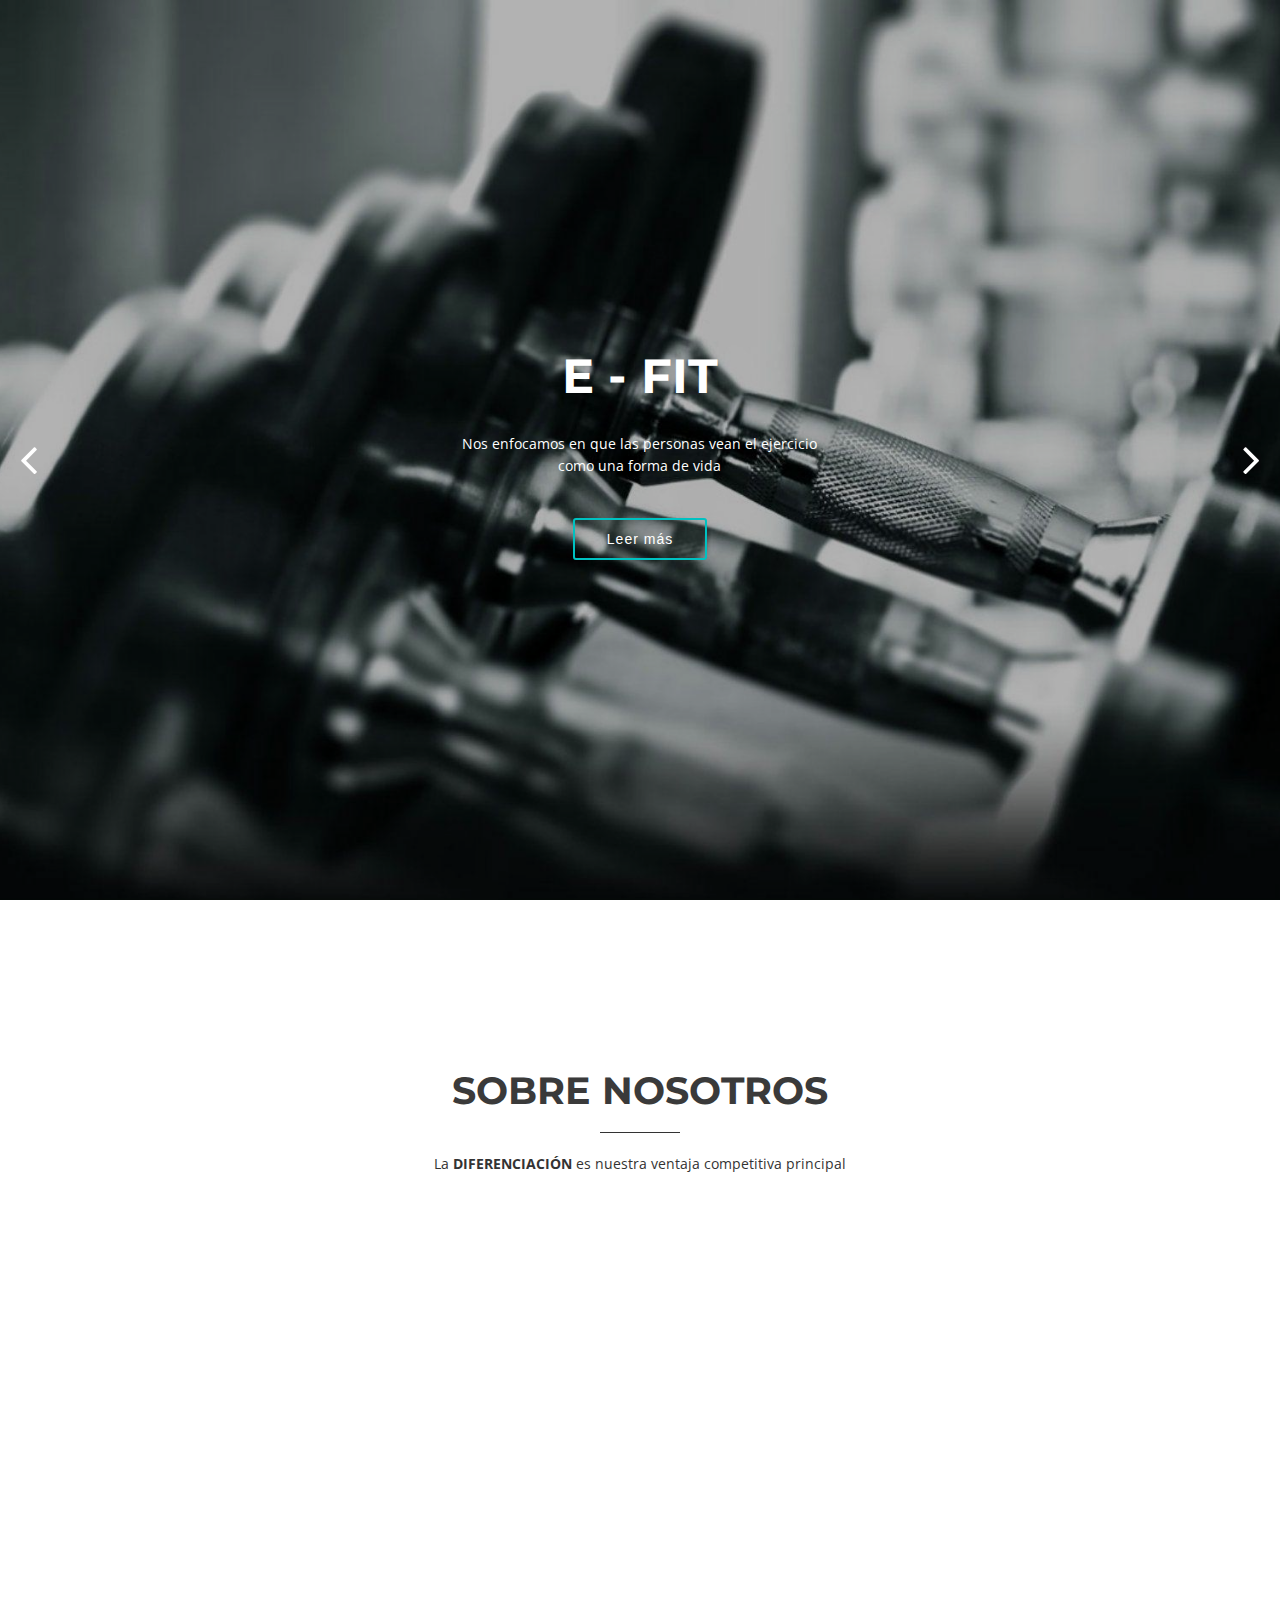
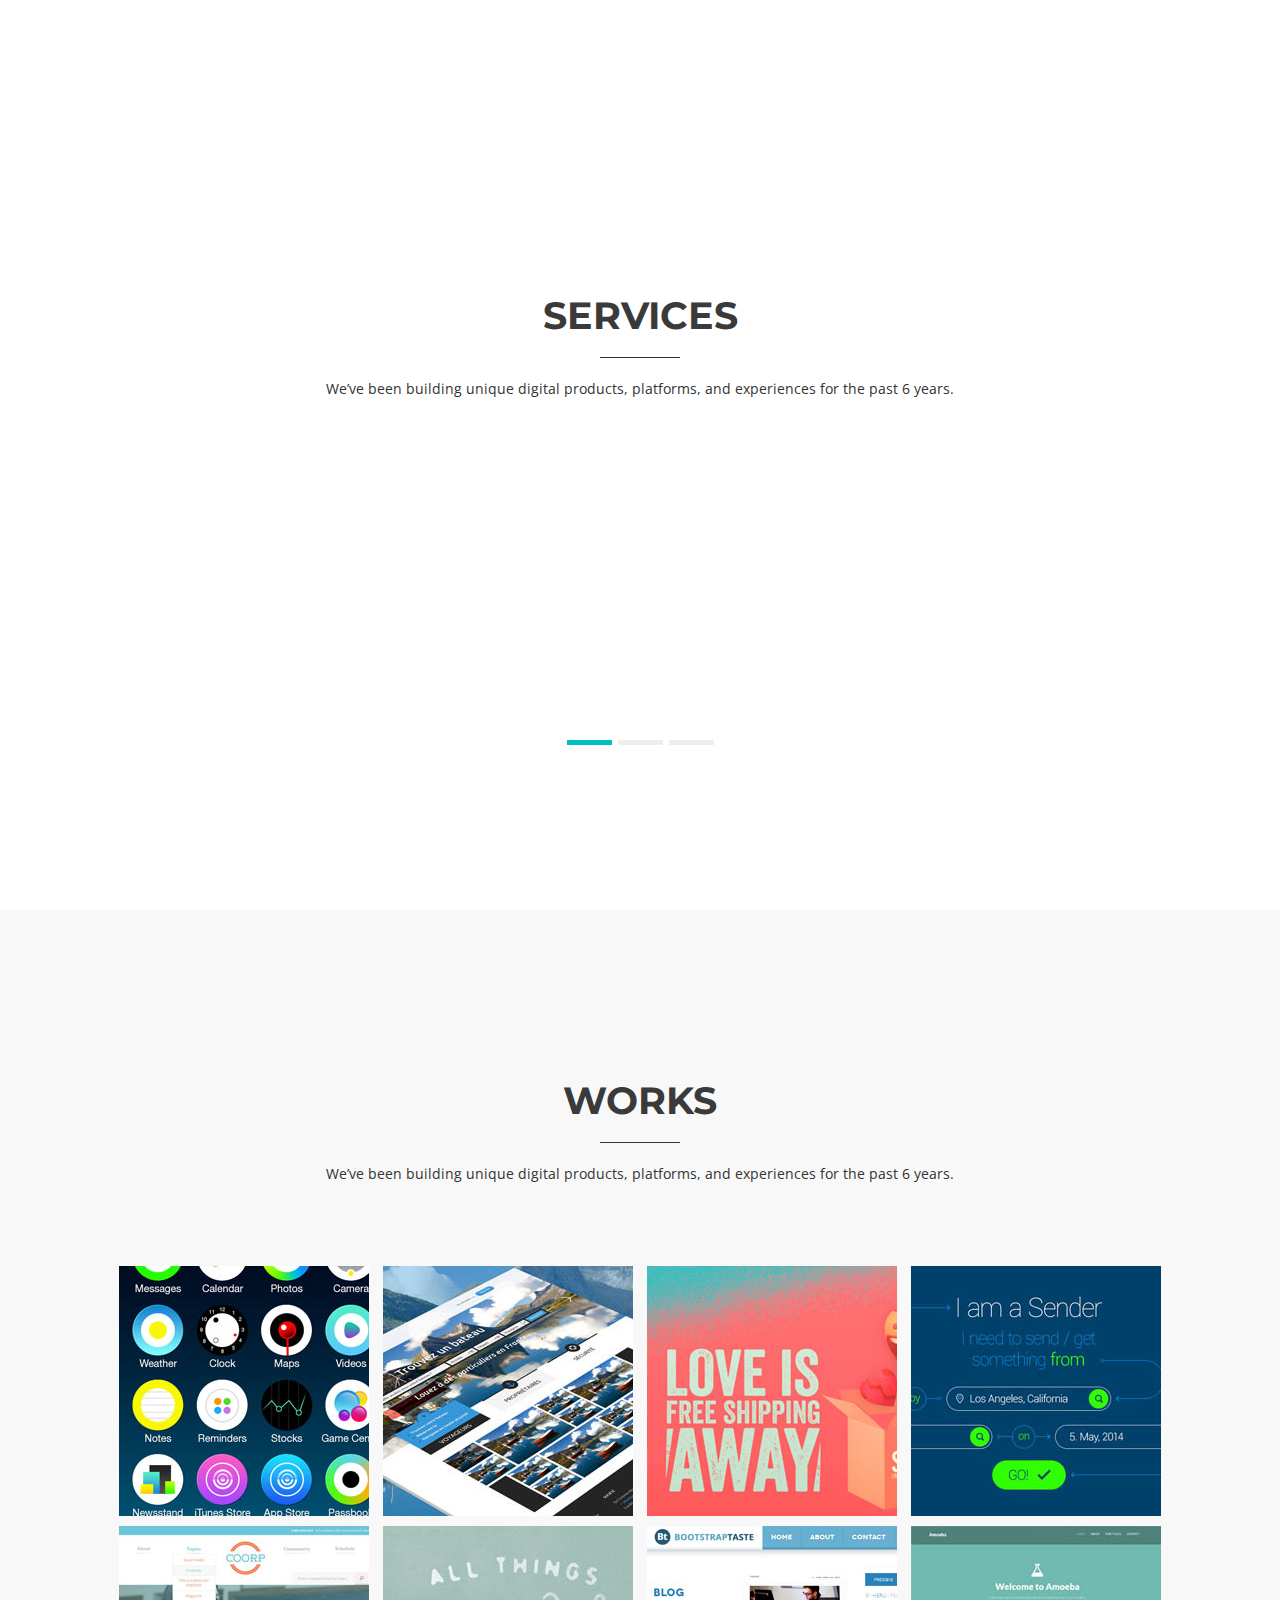
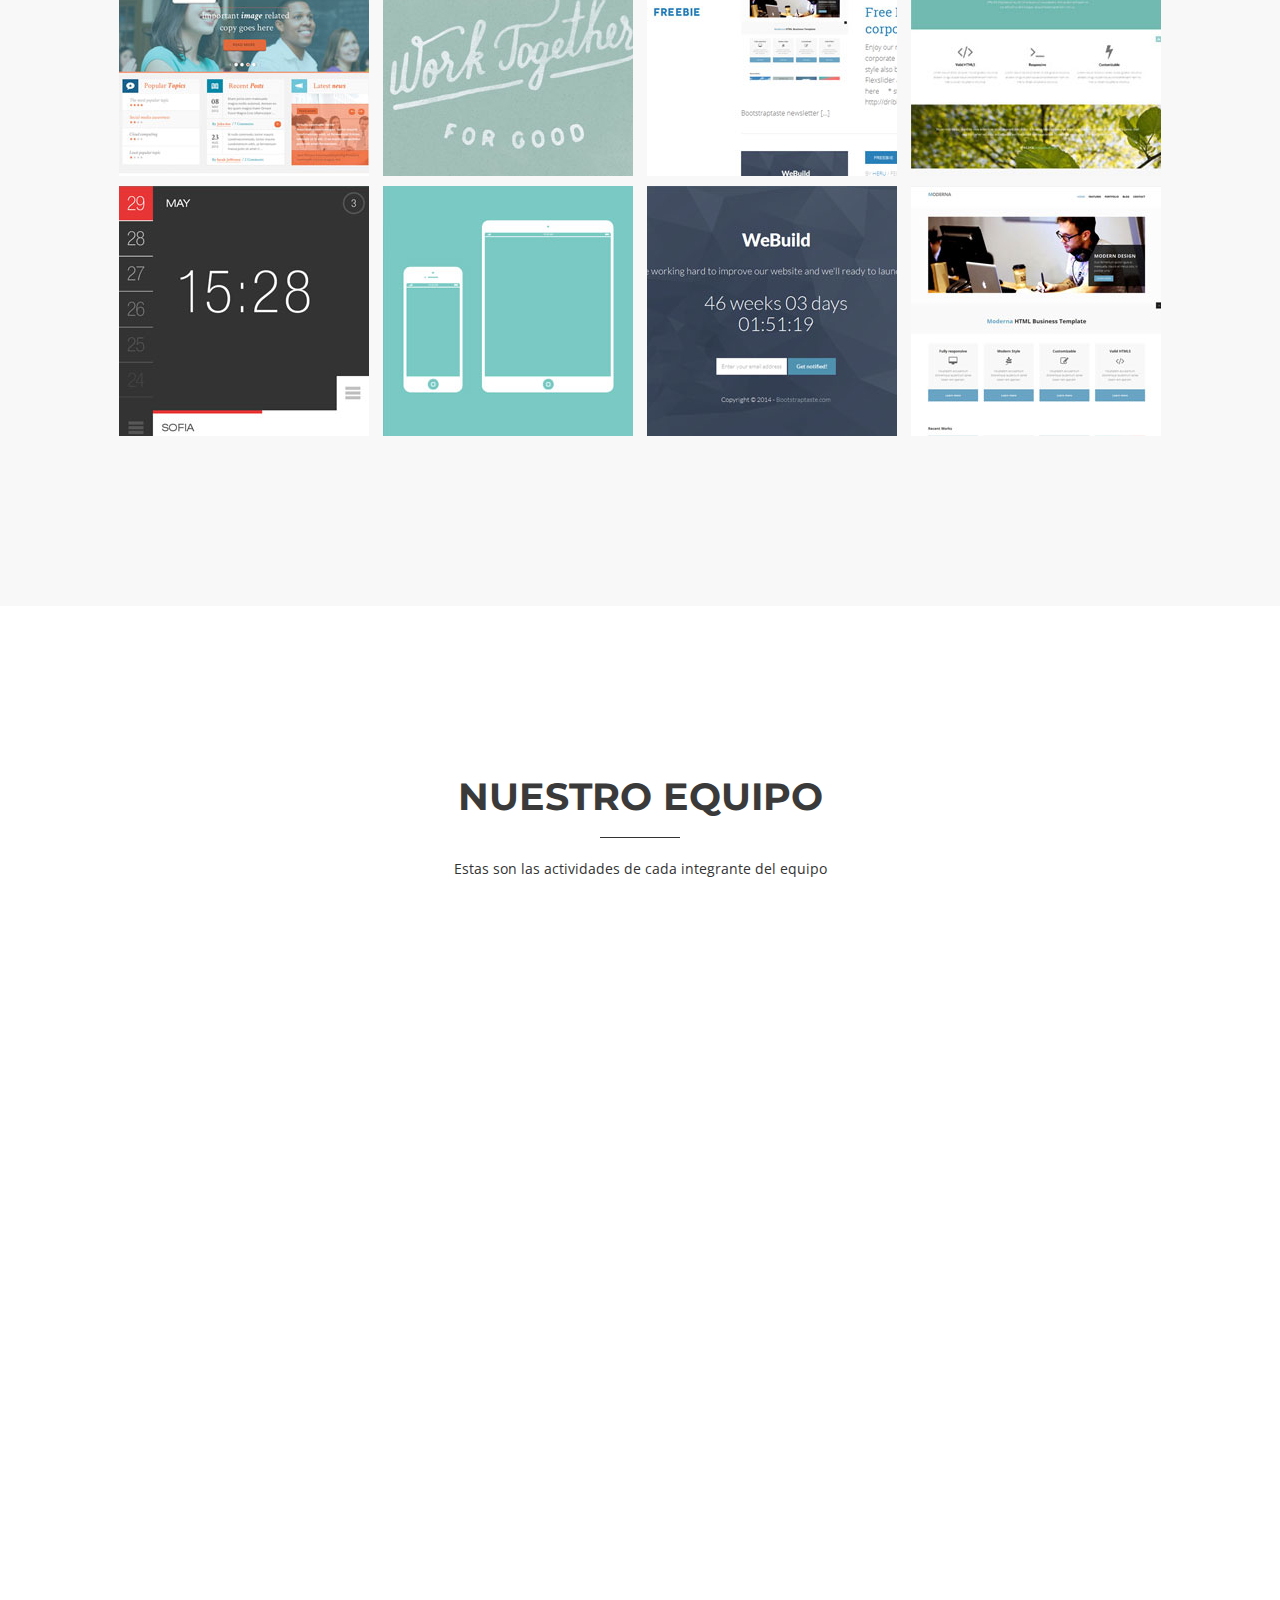
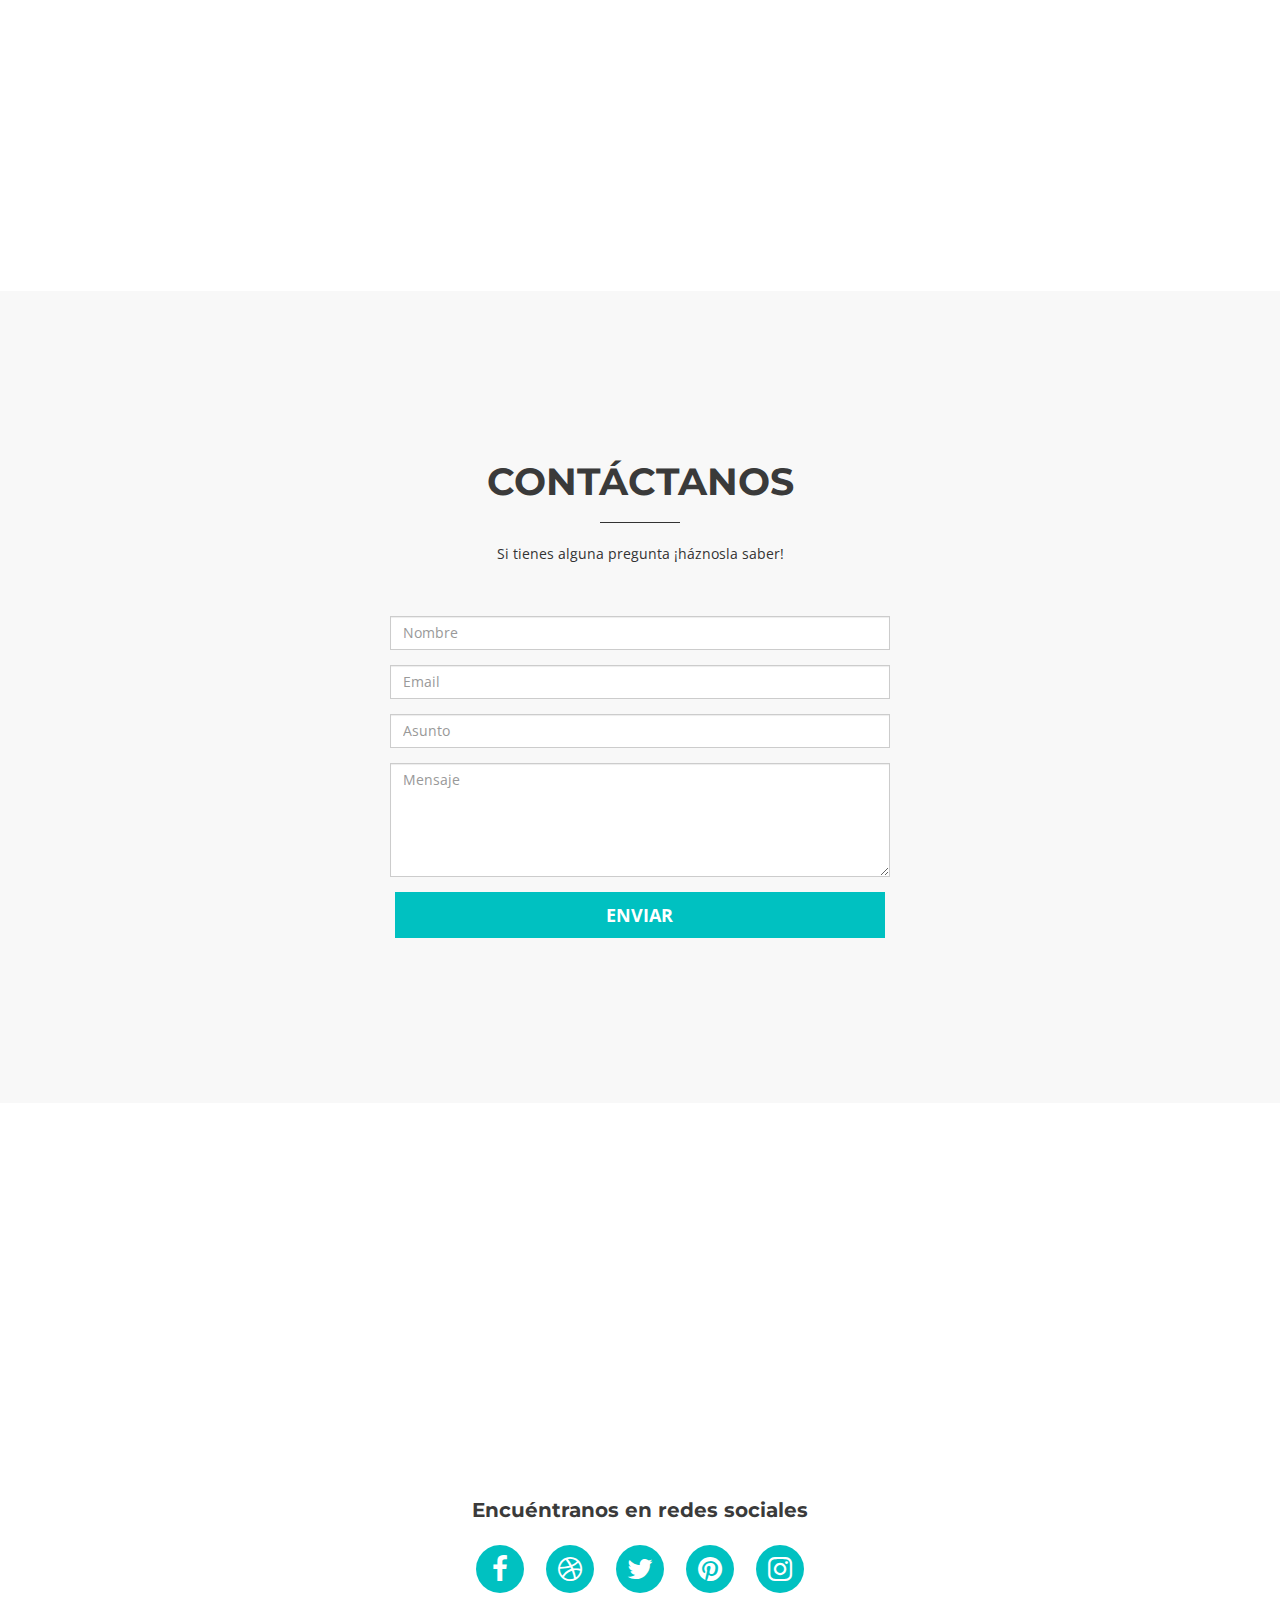
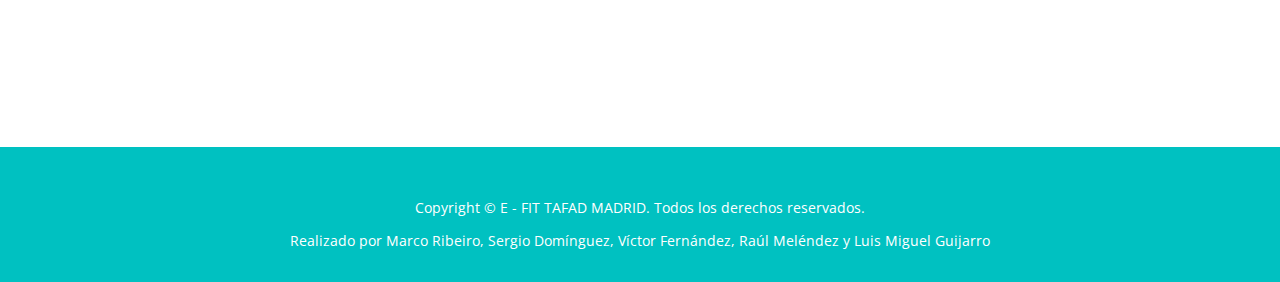
==== index.html @ 3dabf035 "corrige" ====
<!DOCTYPE html>
<html>

<head>
  <title>E - FIT</title>
  <link rel="icon"type="image/png" href="./img/icon/icono.png">
  <meta charset="utf-8" />
  <meta content="width=device-width, initial-scale=1, maximum-scale=1, user-scalable=no" name="viewport">
  <!-- css -->
  <link href="https://fonts.googleapis.com/css?family=Montserrat:400,700|Open+Sans:400,300,700,800" rel="stylesheet" media="screen">

  <link href="css/bootstrap.min.css" rel="stylesheet" media="screen">
  <link href="css/style.css" rel="stylesheet" media="screen">
  <link href="color/default.css" rel="stylesheet" media="screen">

  <!-- =======================================================
    Theme Name: Alstar
    Theme URL: https://bootstrapmade.com/alstar-free-parallax-bootstrap-template/
    Author: BootstrapMade.com
    Author URL: https://bootstrapmade.com
  ======================================================= -->
</head>

<body>

  <!-- Navigation -->
  <nav class="navbar navbar-default" role="navigation">
    <div class="container">
      <div class="navbar-header">
        <button type="button" class="navbar-toggle" data-toggle="collapse" data-target=".navbar-ex1-collapse">
          <span class="sr-only">E - FIT</span>
          <span class="icon-bar"></span>
          <span class="icon-bar"></span>
          <span class="icon-bar"></span>
        </button>

        <!-- Logo text or image -->
        <a class="navbar-brand" href="index.html">E - FIT</a>

      </div>
      <div class="navigation collapse navbar-collapse navbar-ex1-collapse">
        <ul class="nav navbar-nav">
          <li class="current"><a href="#intro">Home</a></li>
          <li><a href="#about">Sobre nosotros</a></li>
          <li><a href="#services">Servicios</a></li>
          <li><a href="#portfolio">Trabajos</a></li>
          <li><a href="#team">Equipo</a></li>
          <li><a href="#contact">Contacto</a></li>
        </ul>
      </div>
    </div>
  </nav>

  <!-- intro area -->
  <section id="intro">
    <div class="intro-container">
      <div id="introCarousel" class="carousel slide carousel-fade" data-ride="carousel">

        <div class="carousel-inner" role="listbox">

          <!-- Slide 1 -->
          <div class="item active">
            <div class="carousel-background"><img src="img/intro/pesas.jpg" alt=""></div>
            <div class="carousel-container">
              <div class="carousel-content">
                <h2 class="animated fadeInDown">E - FIT</h2>
                <p class="animated fadeInUp">Nos enfocamos en que las personas vean el ejercicio como una forma de vida</p>
                <a href="#about" class="btn-get-started animated fadeInUp">Leer más</a>
              </div>
            </div>
          </div>
          
          <!-- Slide 2 -->
          <div class="item">
            <div class="carousel-background"><img src="img/intro/girl.jpg" alt=""></div>
            <div class="carousel-container">
              <div class="carousel-content">
                <h2 class="animated fadeInDown">Rutinas</span></h2>
                <p class="animated fadeInUp">Todo tipo de rutinas a tu disposición según tus intereses</p>
                <a href="#about" class="btn-get-started animated fadeInUp">Leer más</a>
              </div>
            </div>
          </div>

          <!-- Slide 3 -->
          <div class="item">
            <div class="carousel-background"><img src="img/intro/fruta.jpg" alt=""></div>
            <div class="carousel-container">
              <div class="carousel-content">
                <h2 class="animated fadeInDown">Nutrición</span></h2>
                <p class="animated fadeInUp">Asesores 100% implicados para darte una perfecta alimentación</p>
                <a href="#about" class="btn-get-started animated fadeInUp">Leer más</a>
              </div>
            </div>
          </div>

        </div>

        <a class="carousel-control-prev" href="#introCarousel" role="button" data-slide="prev">
          <span class="carousel-control-prev-icon fa fa-angle-left" aria-hidden="true"></span>
          <span class="sr-only">Anterior</span>
        </a>

        <a class="carousel-control-next" href="#introCarousel" role="button" data-slide="next">
          <span class="carousel-control-next-icon fa fa-angle-right" aria-hidden="true"></span>
          <span class="sr-only">Siguiente</span>
        </a>

      </div>
    </div>
  </section><!-- #intro -->

  <!-- About -->
  <section id="about" class="home-section bg-white">
    <div class="container">
      <div class="row">
        <div class="col-md-offset-2 col-md-8">
          <div class="section-heading">
            <h2>Sobre nosotros</h2>
            <div class="heading-line"></div>
            <p>La <b>DIFERENCIACIÓN</b> es nuestra ventaja competitiva principal
            </p>
          </div>
        </div>
      </div>
      <div class="row wow fadeInUp">
        <div class="col-md-6 about-img">
          <img src="img/movil.jpg" alt="">
        </div>

        <div class="col-md-6 content">
          <h2>Nuestro público objetivo es cualquier persona que quiera hacer o enseñar deporte.
          <h3>Nuestra visión es revolucionar el mundo del deporte a través de una app común, creando así una herramienta unificadora para el mundo del deporte</h3>
          <p>
          El objetivo es convertir E-FIT en la herramienta deportiva de referencia para cualquier persona que quiera comenzar a realizar un deporte nuevo
          </h2> 
          </p>
        </div>
      </div>
    </div>
  </section>

  <!-- Parallax 1 
  <section id="parallax1" class="home-section parallax" data-stellar-background-ratio="0.5">
    <div class="container">
      <div class="row">
        <div class="col-md-12">
          <div class="color-light">
            <h2 class="wow bounceInDown" data-wow-delay="0.5s">Details are the key for perfection</h2>
            <p class="lead wow bounceInUp" data-wow-delay="1s">We mix all detailed things together</p>
          </div>
        </div>
      </div>
    </div>
  </section>
  -->

  <!-- Services -->
  <section id="services" class="home-section bg-white">
    <div class="container">
      <div class="row">
        <div class="col-md-offset-2 col-md-8">
          <div class="section-heading">
            <h2>Services</h2>
            <div class="heading-line"></div>
            <p>We’ve been building unique digital products, platforms, and experiences for the past 6 years.</p>
          </div>
        </div>
      </div>
      <div class="row">
        <div class="col-md-12">
          <div id="carousel-service" class="service carousel slide">

            <!-- slides -->
            <div class="carousel-inner">
              <div class="item active">
                <div class="row">
                  <div class="col-sm-12 col-md-offset-1 col-md-6">
                    <div class="wow bounceInLeft">
                      <h4>Website Design</h4>
                      <p>Lorem ipsum dolor sit amet, consectetur adipisicing elit, sed do eiusmod tempor incididunt ut
                        labore et dolore magna.</p>
                    </div>
                  </div>
                  <div class="col-sm-12 col-md-5">
                    <div class="screenshot wow bounceInRight">
                      <img src="img/screenshots/1.png" class="img-responsive" alt="" />
                    </div>
                  </div>
                </div>
              </div>
              <div class="item">
                <div class="row">
                  <div class="col-sm-12 col-md-offset-1 col-md-6">
                    <div class="wow bounceInLeft">
                      <h4>Brand Identity</h4>
                      <p>Lorem ipsum dolor sit amet, consectetur adipisicing elit, sed do eiusmod tempor incididunt ut
                        labore et dolore magna.</p>
                    </div>
                  </div>
                  <div class="col-sm-12 col-md-5">
                    <div class="screenshot wow bounceInRight">
                      <img src="img/screenshots/2.png" class="img-responsive" alt="" />
                    </div>
                  </div>
                </div>
              </div>
              <div class="item">
                <div class="row">
                  <div class="col-sm-12 col-md-offset-1 col-md-6">
                    <div class="wow bounceInLeft">
                      <h4>Web & Mobile Apps</h4>
                      <p>Lorem ipsum dolor sit amet, consectetur adipisicing elit, sed do eiusmod tempor incididunt ut
                        labore et dolore magna.</p>
                    </div>
                  </div>
                  <div class="col-sm-12 col-md-5">
                    <div class="screenshot wow bounceInRight">
                      <img src="img/screenshots/3.png" class="img-responsive" alt="" />
                    </div>
                  </div>
                </div>
              </div>
            </div>

            <!-- Indicators -->
            <ol class="carousel-indicators">
              <li data-target="#carousel-service" data-slide-to="0" class="active"></li>
              <li data-target="#carousel-service" data-slide-to="1"></li>
              <li data-target="#carousel-service" data-slide-to="2"></li>
            </ol>
          </div>
        </div>
      </div>
    </div>
  </section>

  <!-- Works -->
  <section id="portfolio" class="home-section bg-gray">
    <div class="container">
      <div class="row">
        <div class="col-md-offset-2 col-md-8">
          <div class="section-heading">
            <h2>Works</h2>
            <div class="heading-line"></div>
            <p>We’ve been building unique digital products, platforms, and experiences for the past 6 years.</p>
          </div>
        </div>
      </div>
      <div class="row">
        <div class="col-lg-12">

          <ul id="og-grid" class="og-grid">
            <li>
              <a href="#" data-largesrc="img/works/1.jpg" data-title="Portfolio title" data-description="Duo te dico volutpat, unum elit oblique per id. Ne duo mollis sapientem intellegebat. Per at augue vidisse percipit, pri vocibus assueverit interesset ut, no dolore luptatum incorrupte nec. In mentitum forensibus nec, nibh eripuit ut pri, tale illud voluptatum ut sea. Sed oratio repudiare ei, cum an magna labitur, eu atqui augue mei. Pri consul detracto eu, solet nusquam accusam ex vim, an movet interesset necessitatibus mea.">
                <img src="img/works/thumbs/1.jpg" alt="" />
              </a>
            </li>
            <li>
              <a href="#" data-largesrc="img/works/2.jpg" data-title="Portfolio title" data-description="Mea an eros periculis dignissim, quo mollis nostrum elaboraret et. Id quem perfecto mel, no etiam perfecto qui. No nisl legere recusabo nam, ius an tale pericula evertitur, dicat phaedrum qui in. Usu numquam legendos in, voluptaria sadipscing ut vel. Eu eum mandamus volutpat gubergren, eos ad detracto nominati, ne eum idque elitr aliquam.">
                <img src="img/works/thumbs/2.jpg" alt="" />
              </a>
            </li>
            <li>
              <a href="#" data-largesrc="img/works/3.jpg" data-title="Portfolio title" data-description="Vim ad persecuti appellantur. Eam ignota deterruisset eu, in omnis fierent convenire sed. Ne nulla veritus vel, liber euripidis in eos. Postea comprehensam vis in, detracto deseruisse mei ea. Ex sadipscing deterruisset concludaturque quo.">
                <img src="img/works/thumbs/3.jpg" alt="img01" />
              </a>
            </li>
            <li>
              <a href="#" data-largesrc="img/works/4.jpg" data-title="Portfolio title" data-description="In mentitum forensibus nec, nibh eripuit ut pri, tale illud voluptatum ut sea. Sed oratio repudiare ei, cum an magna labitur, eu atqui augue mei. Pri consul detracto eu, solet nusquam accusam ex vim, an movet interesset necessitatibus mea.">
                <img src="img/works/thumbs/4.jpg" alt="img01" />
              </a>
            </li>
            <li>
              <a href="#" data-largesrc="img/works/5.jpg" data-title="Portfolio title" data-description="Duo te dico volutpat, unum elit oblique per id. Ne duo mollis sapientem intellegebat. Per at augue vidisse percipit, pri vocibus assueverit interesset ut, no dolore luptatum incorrupte nec. In mentitum forensibus nec, nibh eripuit ut pri, tale illud voluptatum ut sea">
                <img src="img/works/thumbs/5.jpg" alt="img01" />
              </a>
            </li>
            <li>
              <a href="#" data-largesrc="img/works/6.jpg" data-title="Portfolio title" data-description="Id elit saepe pro. In atomorum constituam definitionem quo, at torquatos sadipscing eum, ut eum wisi meis mentitum. Probo feugiat ea duo. An usu platonem instructior, qui dolores inciderint ad. Te elit essent mea, vim ne atqui legimus invenire, ad dolor vitae sea.">
                <img src="img/works/thumbs/6.jpg" alt="img01" />
              </a>
            </li>
            <li>
              <a href="#" data-largesrc="img/works/7.jpg" data-title="Portfolio title" data-description="Duo te dico volutpat, unum elit oblique per id. Ne duo mollis sapientem intellegebat. Per at augue vidisse percipit, pri vocibus assueverit interesset ut, no dolore luptatum incorrupte nec. In mentitum forensibus nec, nibh eripuit ut pri, tale illud voluptatum ut sea. Sed oratio repudiare ei, cum an magna labitur, eu atqui augue mei.">
                <img src="img/works/thumbs/7.jpg" alt="img01" />
              </a>
            </li>
            <li>
              <a href="#" data-largesrc="img/works/8.jpg" data-title="Portfolio title" data-description="No nisl legere recusabo nam, ius an tale pericula evertitur, dicat phaedrum qui in. Usu numquam legendos in, voluptaria sadipscing ut vel. Eu eum mandamus volutpat gubergren, eos ad detracto nominati, ne eum idque elitr aliquam.">
                <img src="img/works/thumbs/8.jpg" alt="img01" />
              </a>
            </li>
            <li>
              <a href="#" data-largesrc="img/works/9.jpg" data-title="Portfolio title" data-description="Lorem ipsum dolor sit amet, ex pri quod ferri fastidii. Mazim philosophia eum ad, facilisis laboramus te est. Eam magna fabellas ut. Ne vis diceret accumsan salutandi, pro in impedit accusamus dissentias, ut nonumy eloquentiam ius.">
                <img src="img/works/thumbs/9.jpg" alt="img01" />
              </a>
            </li>
            <li>
              <a href="#" data-largesrc="img/works/10.jpg" data-title="Portfolio title" data-description="Duo te dico volutpat, unum elit oblique per id. Ne duo mollis sapientem intellegebat. Per at augue vidisse percipit, pri vocibus assueverit interesset ut, no dolore luptatum incorrupte nec. In mentitum forensibus nec, nibh eripuit ut pri, tale illud voluptatum ut sea. Sed oratio repudiare ei, cum an magna labitur, eu atqui augue mei. Pri consul detracto eu, solet nusquam accusam ex vim.">
                <img src="img/works/thumbs/10.jpg" alt="img01" />
              </a>
            </li>
            <li>
              <a href="#" data-largesrc="img/works/11.jpg" data-title="Portfolio title" data-description="Vim ad persecuti appellantur. Eam ignota deterruisset eu, in omnis fierent convenire sed. Ne nulla veritus vel, liber euripidis in eos. Postea comprehensam vis in, detracto deseruisse mei ea. Ex sadipscing deterruisset concludaturque quo.">
                <img src="img/works/thumbs/11.jpg" alt="img01" />
              </a>
            </li>
            <li>
              <a href="#" data-largesrc="img/works/12.jpg" data-title="Portfolio title" data-description="Mea an eros periculis dignissim, quo mollis nostrum elaboraret et. Id quem perfecto mel, no etiam perfecto qui. No nisl legere recusabo nam, ius an tale pericula evertitur, dicat phaedrum qui in. Usu numquam legendos in, voluptaria sadipscing ut vel. Eu eum mandamus volutpat gubergren, eos ad detracto nominati, ne eum idque elitr aliquam.">
                <img src="img/works/thumbs/12.jpg" alt="img01" />
              </a>
            </li>
          </ul>

        </div>
      </div>
    </div>
  </section>

  <!-- Parallax 2
  <section id="parallax2" class="home-section parallax" data-stellar-background-ratio="0.5">
    <div class="container">
      <div class="row">
        <div class="col-md-12">
          <ul class="clients">
            <li class="wow fadeInDown" data-wow-delay="0.3s"><a href="#"><img src="img/clients/1.png" alt="" /></a></li>
            <li class="wow fadeInDown" data-wow-delay="0.6s"><a href="#"><img src="img/clients/2.png" alt="" /></a></li>
            <li class="wow fadeInDown" data-wow-delay="0.9s"><a href="#"><img src="img/clients/3.png" alt="" /></a></li>
            <li class="wow fadeInDown" data-wow-delay="1.1s"><a href="#"><img src="img/clients/4.png" alt="" /></a></li>
          </ul>
        </div>
      </div>
    </div>
  </section>
  -->

  <!-- Team -->
  <section id="team" class="home-section bg-white">
    <div class="container">
      <div class="row">
        <div class="col-md-offset-2 col-md-8">
          <div class="section-heading">
            <h2>Nuestro Equipo</h2>
            <div class="heading-line"></div>
            <p>Estas son las actividades de cada integrante del equipo</p>
          </div>
        </div>
      </div>
      <div class="row">
        <div class="col-xs-12 col-sm-3 col-md-3 col-lg-3">
          <div class="box-team wow bounceInUp" data-wow-delay="0.1s">
            <img src="img/team/1.jpg" alt="" class="img-circle img-responsive" />
            <h4>Marco Ribeiro</h4>
            <p>Campaña y plan de marketing</p>
          </div>
        </div>
        <div class="col-xs-12 col-sm-3 col-md-3 col-lg-3" data-wow-delay="0.3s">
          <div class="box-team wow bounceInUp">
            <img src="img/team/2.jpg" alt="" class="img-circle img-responsive" />
            <h4>Sergio Domínguez</h4>
            <p>Trato de negocio con los proveedores, acreedores y clientes</p>
          </div>
        </div>
        <div class="col-xs-12 col-sm-3 col-md-3 col-lg-3" data-wow-delay="0.5s">
          <div class="box-team wow bounceInUp">
            <img src="img/team/3.jpg" alt="" class="img-circle img-responsive" />
            <h4>Víctor Fernández</h4>
            <p>Diseño y desarrollo de la aplicación web y plataformas on-line, mantenimiento del servidor </p>
          </div>
        </div>
        <div class="col-xs-12 col-sm-3 col-md-3 col-lg-3" data-wow-delay="0.7s">
          <div class="box-team wow bounceInUp">
            <img src="img/team/4.jpg" alt="" class="img-circle img-responsive" />
            <h4>Raúl Meléndez</h4>
            <p>Creador de contenido de la empresa y asesor de nutrición, tablas de ejercicio, asesoramiento deportivo</p>
          </div>
        </div>
        <div class="col-xs-12 col-sm-3 col-md-3 col-lg-3" data-wow-delay="0.7s">
          <div class="box-team wow bounceInUp">
            <img src="img/team/4.jpg" alt="" class="img-circle img-responsive" />
            <h4>Luis Miguel Guijarro</h4>
            <p>Control de las finanzas, la cuenta de pérdidas y ganancias</p>
          </div>
        </div>
      </div>
    </div>
  </section>

  <!-- Contact -->
  <section id="contact" class="home-section bg-gray">
    <div class="container">
      <div class="row">
        <div class="col-md-offset-2 col-md-8">
          <div class="section-heading">
            <h2>Contáctanos</h2>
            <div class="heading-line"></div>
            <p>Si tienes alguna pregunta ¡háznosla saber! </p>
          </div>
        </div>
      </div>

      <div class="row">
        <div class="col-md-offset-2 col-md-8">
          <div id="sendmessage">Tus dudas y propuestas serán bien recibidas. Muchas gracias!</div>
          <div id="errormessage"></div>

          <form action="" method="post" class="form-horizontal contactForm" role="form">
            <div class="col-md-offset-2 col-md-8">
              <div class="form-group">
                <input type="text" name="name" class="form-control" id="name" placeholder="Nombre" data-rule="minlen:4"
                  data-msg="Please enter at least 4 chars" />
                <div class="validation"></div>
              </div>
            </div>

            <div class="col-md-offset-2 col-md-8">
              <div class="form-group">
                <input type="email" class="form-control" name="email" id="email" placeholder="Email" data-rule="email"
                  data-msg="Please enter a valid email" />
                <div class="validation"></div>
              </div>
            </div>

            <div class="col-md-offset-2 col-md-8">
              <div class="form-group">
                <input type="text" class="form-control" name="subject" id="subject" placeholder="Asunto" data-rule="minlen:4"
                  data-msg="Please enter at least 8 chars of subject" />
                <div class="validation"></div>
              </div>
            </div>

            <div class="col-md-offset-2 col-md-8">
              <div class="form-group">
                <textarea class="form-control" name="message" rows="5" data-rule="required" data-msg="Please write something for us"
                  placeholder="Mensaje"></textarea>
                <div class="validation"></div>
              </div>
            </div>
            <div class="form-group">
              <div class="col-md-offset-2 col-md-8">
                <button type="submit" class="btn btn-theme btn-lg btn-block">Enviar</button>
              </div>
            </div>
          </form>

        </div>
      </div>

    </div>
  </section>

  <!-- Bottom widget -->
  <section id="bottom-widget" class="home-section bg-white">
    <div class="container">
      <div class="row">
        
        <div class="col-md-4">
          <div class="contact-widget wow bounceInUp">
            <i class="fa fa-phone fa-4x"></i>
            <h5>Móvil</h5>
            <p>
              +34 691 356 894<br/>

            </p>
          </div>
        </div>
        <div class="col-md-4">
          <div class="contact-widget wow bounceInRight">
            <i class="fa fa-envelope fa-4x"></i>
            <h5>Email</h5>
            <p>
              efittafadmadrid@protonmail.com<br/>
            </p>
          </div>
        </div>
        
        <div class="col-md-4">
          <div class="contact-widget wow bounceInLeft">
            <!-- <i class="fa fa-map-marker fa-4x"></i>
            <h5>Localización</h5> -->
             <div style="width: 100%"><iframe width="320" height="200" frameborder="0" scrolling="no" marginheight="0" marginwidth="0" 
            src="https://maps.google.com/maps?width=100%25&amp;height=600&amp;hl=es&amp;q=avenida%20cristobal%20col%C3%B3n%2026%20A+(E-FIT)&amp;t=&amp;z=14&amp;ie=UTF8&amp;iwloc=B&amp;output=embed">
            <a href="https://www.gps.ie/car-satnav-gps/">GPS devices</a></iframe></div>
          </div>
        </div>
        
      </div>
      <div class="row mar-top30">
        <div class="col-md-12">
          <h5>Encuéntranos en redes sociales</h5>
          <ul class="social-network">
            <li><a href="#">
                <span class="fa-stack fa-2x">
                  <i class="fa fa-circle fa-stack-2x"></i>
                  <i class="fa fa-facebook fa-stack-1x fa-inverse"></i>
                </span></a>
            </li>
            <li><a href="#">
                <span class="fa-stack fa-2x">
                  <i class="fa fa-circle fa-stack-2x"></i>
                  <i class="fa fa-dribbble fa-stack-1x fa-inverse"></i>
                </span></a>
            </li>
            <li><a href="#">
                <span class="fa-stack fa-2x">
                  <i class="fa fa-circle fa-stack-2x"></i>
                  <i class="fa fa-twitter fa-stack-1x fa-inverse"></i>
                </span></a>
            </li>
            <li><a href="#">
                <span class="fa-stack fa-2x">
                  <i class="fa fa-circle fa-stack-2x"></i>
                  <i class="fa fa-pinterest fa-stack-1x fa-inverse"></i>
                </span></a>
            </li>
            <li><a href="#">
              <span class="fa-stack fa-2x">
                <i class="fa fa-circle fa-stack-2x"></i>
                <i class="fa fa-instagram fa-stack-1x fa-inverse"></i>
              </span></a>
          </li>
          </ul>
        </div>
      </div>
    </div>
  </section>

  <!-- Footer -->
  <footer>
    <div class="container">
      <div class="row">
        <div class="col-md-12">
          <p>Copyright &copy; E - FIT TAFAD MADRID. Todos los derechos reservados.</p>
          <div class="credits">
            <!--
              All the links in the footer should remain intact.
              You can delete the links only if you purchased the pro version.
              Licensing information: https://bootstrapmade.com/license/
              Purchase the pro version with working PHP/AJAX contact form: https://bootstrapmade.com/buy/?theme=Alstar
            -->
            Realizado por <a href="">Marco Ribeiro, Sergio Domínguez, Víctor Fernández, Raúl Meléndez y Luis Miguel Guijarro</a>
          </div>
        </div>
      </div>
    </div>
  </footer>

  <a href="#" class="back-to-top"><i class="fa fa-chevron-up"></i></a>

  <!-- js -->
  <script src="js/jquery.js"></script>
  <script src="js/bootstrap.min.js"></script>
  <script src="js/wow.min.js"></script>
  <script src="js/jquery.scrollTo.min.js"></script>
  <script src="js/jquery.nav.js"></script>
  <script src="js/modernizr.custom.js"></script>
  <script src="js/grid.js"></script>
  <script src="js/stellar.js"></script>
  <!-- Contact Form JavaScript File -->
  <script src="contactform/contactform.js"></script>

  <!-- Template Custom Javascript File -->
  <script src="js/custom.js"></script>

</body>

</html>
---- css/style.css ----
/*
  Theme Name: Alstar
  Theme URL: https://bootstrapmade.com/alstar-free-parallax-bootstrap-template/
  Author: BootstrapMade.com
  Author URL: https://bootstrapmade.com
*/

/* ================================
Imports
================================= */
@import url('font-awesome.min.css');
@import url('simpletextrotator.css');
@import url('overwrite.css');
@import url('animate.css');

/* ================================
General
================================= */

body{
	text-align: center;
	font-family: 'Open Sans', sans-serif;
	font-size: 14px;
	line-height: 1.6em;
}

h1 {
	font-size: 36px;
}
h2 {
	font-size: 32px;
}
h3 {
	font-size: 28px;
}
h4 {
	font-size: 24px;
}
h5 {
	font-size: 20px;
}
h6 {
	font-size: 18px;
}

h1,h2,h3,h4,h5,h6,.h1,.h2,.h3,.h4,.h5,.h6{
	color: #3a3a3a;
	font-weight: 700;
	margin-bottom: 20px;
	font-family: 'Montserrat', sans-serif;
}


.lead{
	font-weight: 400;
}

button {
	display: inline-block;
	margin-bottom: 0;
	margin-bottom: 10px;
	padding: 6px 12px;
	border: 1px solid transparent;
	vertical-align: middle;
	text-align: center;
	white-space: nowrap;
	font-weight: normal;
	font-size: 14px;
	line-height: 1.428571429;
	cursor: pointer;
	-webkit-user-select: none;
	-moz-user-select: none;
	-ms-user-select: none;
	-o-user-select: none;
	user-select: none;
}
button.navbar-toggle {
	background: #2b2b2b;
	border: none;
	color: #fff;
}

.btn-theme,.btn-theme:hover,.btn-theme:focus{
	color: #fff;
}
.btn-theme:hover{
	background: transparent !important;
	border-color: #999;
	color: #999;
}


/* ================================
margin, padding
================================= */
.mar-top0 {
	margin-top: 0;
}
.mar-top10 {
	margin-top: 10px;
}
.mar-top20 {
	margin-top: 20px;
}
.mar-top30 {
	margin-top: 30px;
}
.mar-top40 {
	margin-top: 40px;
}


/* Back to top button */
.back-to-top {
  position: fixed;
  display: none;
  padding: 6px 12px 9px 12px;
  font-size: 16px;
  border-radius: 2px;
  right: 15px;
  bottom: 15px;
  transition: background 0.5s;
  z-index:1000;
}

@media (max-width: 768px) {
  .back-to-top {
    bottom: 15px;
  }
}

.back-to-top:focus {
  outline: none;
}

/* ================================
Navbar
================================= */

nav.navbar{
	position: fixed;
	top: -72px;
	margin-bottom: 0px;
	padding: 10px 0px 10px 0px;
	width: 100%;
	border-radius: 0px;
	transition: all 0.2s;
}

.navbar-nav{
	float: right;
}

nav.navbar.fixed-to-top{
	top: 0px;
}

.navbar-default{
	border: none;
	border-bottom: none;
	opacity: 1;
	display: none;
	z-index: 9999;
}

.navbar-default .navbar-nav>li>a {
	color: #fff;
	font-weight: 700;
	text-transform: uppercase;
}

.navbar-default .navbar-nav>li>a:hover, .navbar-default .navbar-nav>li>a:focus{
	color: #3A3A3A;
	cursor: pointer;
	-webkit-transition: all 300ms ease-in-out;
	-moz-transition: all 300ms ease-in-out;
	-ms-transition: all 300ms ease-in-out;
	-o-transition: all 300ms ease-in-out;
	transition: all 300ms ease-in-out;
	outline: 0;
}

/* brand / logo */
.navbar-default .navbar-brand{
	color: #fff;
	text-transform: uppercase;
	font-weight: 700;
	font-size: 2em;
}

/* ================================
Home sections
================================= */

.home-section {
	width: 100%;
	padding: 150px 0px 150px 0px;
}

/* --- heading --- */
.section-heading {
	margin-bottom: 50px;
}

.section-heading h2 {
	font-size: 38px;
	text-transform: uppercase;
}

.section-heading .heading-line {
	margin:0 auto;
	display: block;
	height: 1px;
	width: 80px;
	background: #333;
	margin-top: 10px;
	margin-bottom: 20px;
}


/* --- section bg var --- */

.bg-white {
	background: #fff;
}

.bg-gray {
	background: #f8f8f8;
}

.bg-dark {
	background: #575757;
}


/* --- section content general color --- */

.color-light h1,.color-light h2,.color-light h3,.color-light h4,.color-light h5,.color-light h6 {
	color: #fff;
}


.color-light p {
	color: #eee;
}


/* ==========================
Parallax
============================= */

#parallax1{
	background-image: url(../img/parallax/1.jpg);
}
#parallax2{
	background-image: url(../img/parallax/2.jpg);
}


/* ================================
Intro
================================= */

#intro {
  width: 100%;
  height: 100vh;
  background-color: rgba(0, 0, 0, 0.3);
}

#intro .item {
  width: 100%;
  height: 100vh;
  background-size: cover;
  background-position: center;
  background-repeat: no-repeat;
}

#intro .item::before {
  content: '';
  background-color: rgba(0, 0, 0, 0.3);
  position: absolute;
  height: 100%;
  width: 100%;
  top: 0;
  right: 0;
  left: 0;
  bottom: 0;
}

#intro .carousel-container {
  display: -webkit-box;
  display: -webkit-flex;
  display: -ms-flexbox;
  display: flex;
  -webkit-box-pack: center;
  -webkit-justify-content: center;
  -ms-flex-pack: center;
  justify-content: center;
  -webkit-box-align: center;
  -webkit-align-items: center;
  -ms-flex-align: center;
  align-items: center;
  position: absolute;
  bottom: 0;
  top: 0;
  left: 0;
  right: 0;
}

#intro .carousel-content {
  text-align: center;
}

#intro h2 {
  color: #fff;
  margin-bottom: 30px;
  font-size: 48px;
  font-weight: 700;
}

#intro p {
  width: 70%;
  -webkit-animation-delay: 0.4s;
  animation-delay: 0.4s;
  margin: 0 auto 30px auto;
  color: #fff;
}

@media (max-width: 768px ) {
  #intro h2 {
    font-size: 36px;
  }
}

#intro .carousel-inner .item {
  transition-property: opacity;
  background-position: center top;
}

#intro .carousel-inner .item,
#intro .carousel-inner .active.left,
#intro .carousel-inner .active.right {
  opacity: 0;
}

#intro .carousel-inner .active,
#intro .carousel-inner .next.left,
#intro .carousel-inner .prev.right {
  opacity: 1;
  transition: 0.9s;
}

#intro .carousel-inner .next,
#intro .carousel-inner .prev,
#intro .carousel-inner .active.left,
#intro .carousel-inner .active.right {
  left: 0;
  -webkit-transform: translate3d(0, 0, 0);
  transform: translate3d(0, 0, 0);
}

#intro .carousel-control-prev,
#intro .carousel-control-next {
  color: #fff;
  position: absolute;
  top: calc(50% - 15px);
}

#intro .carousel-control-prev {
  left: 20px;
}

#intro .carousel-control-next {
  right: 20px;
}

#intro .carousel-control-next-icon,
#intro .carousel-control-prev-icon {
  background: none;
  font-size: 48px;
  line-height: 1;
}

#intro .carousel-indicators {
  cursor: pointer;
}

#intro .btn-get-started {
  font-family: "Raleway", sans-serif;
  font-weight: 500;
  font-size: 14px;
  letter-spacing: 1px;
  display: inline-block;
  padding: 12px 32px;
  border-radius: 3px;
  transition: 0.5s;
  line-height: 1;
  margin: 10px;
  color: #fff;
  -webkit-animation-delay: 0.8s;
  animation-delay: 0.8s;
  border: 2px solid #00c1c1;
}

#intro .btn-get-started:hover {
  background: #00c1c1;
  color: #fff;
  text-decoration: none;
}

/* ================================
About
================================= */

#about .about-img {
  height: 350px;
  overflow: hidden;
}

#about .about-img img {
  margin-left: -15px;
  max-width: 100%;
}

@media (max-width: 768px) {
  #about .about-img {
    height: auto;
  }
  #about .about-img img {
    margin-left: 0;
    padding-bottom: 30px;
  }
}

#about .content h2 {
  color: #333;
  font-weight: 300;
  font-size: 24px;
  text-align: left;
}

#about .content h3 {
  color: #777;
  font-weight: 300;
  font-size: 18px;
  line-height: 26px;
  font-style: italic;
  text-align: left;
}

#about .content p {
  line-height: 26px;
  text-align: left;
}

#about .content p:last-child {
  margin-bottom: 0;
}

/* ================================
Team
================================= */
.box-team img {
	margin-bottom: 30px;
}



/* ================================
Services
================================= */
.service.carousel h4,.service.carousel p {
	text-align: left;
}


.service .carousel-control{
	background: none;
}

.service .screenshot{
	overflow: hidden;
	overflow: hidden;
	margin-right: auto;
	margin-left: auto;
}

.service .screenshot img{
	margin-right: auto;
	margin-left: auto;
	padding-left: 4px;
	width: 400px;
}

.service .carousel-indicators {
	position: relative;
	bottom: 0;
	left: 0;
	margin-top: 0px;
	margin-bottom: 0px;
	margin-left: 0px;
	padding: 5px;
	padding-bottom: 8px;
	width: 100%;
	background: #ffffff;
}

.service .carousel-indicators .active {
	width: 45px;
	height: 5px;
	border: none;
	border-radius: 0px;
}

.service .carousel-indicators li {
	display: inline-block;
	margin: 1px;
	width: 45px;
	height: 5px;
	border: none;
	border-radius: 0px;
	background: #eeeeee;
	text-indent: -999px;
	cursor: pointer;
}


/* ================================
Works
================================= */
.og-grid {
	list-style: none;
	padding: 20px 0;
	margin: 0 auto;
	text-align: center;
	width: 100%;
}

.og-grid li {
	display: inline-block;
	margin: 10px 5px 0 5px;
	vertical-align: top;
	height: 250px;
}

.og-grid li > a,
.og-grid li > a img {
	border: none;
	outline: none;
	display: block;
	position: relative;
}

.og-grid li.og-expanded > a::after {
	top: auto;
	border: solid transparent;
	content: " ";
	height: 0;
	width: 0;
	position: absolute;
	pointer-events: none;
	border-bottom-color: none;
	border-width: 15px;
	left: 50%;
	margin: -20px 0 0 -15px;
}

.og-expander {
	position: absolute;
	background: #FFF;
	top: auto;
	left: 0;
	width: 100%;
	margin-top: 10px;
	text-align: left;
	height: 0;
	overflow: hidden;
}

.og-expander-inner {
	padding: 50px 0;
	height: 100%;
}

.og-close {
	position: absolute;
	width: 40px;
	height: 40px;
	top: 20px;
	right: 20px;
	cursor: pointer;
}

.og-close::before,
.og-close::after {
	content: '';
	position: absolute;
	width: 100%;
	top: 50%;
	height: 1px;
	background: #888;
	-webkit-transform: rotate(45deg);
	-moz-transform: rotate(45deg);
	transform: rotate(45deg);
}

.og-close::after {
	-webkit-transform: rotate(-45deg);
	-moz-transform: rotate(-45deg);
	transform: rotate(-45deg);
}

.og-close:hover::before,
.og-close:hover::after {
	background: #333;
}

.og-fullimg,
.og-details {
	width: 50%;
	float: left;
	height: 100%;
	overflow: hidden;
	position: relative;
}

.og-details {
	padding: 0 40px 0 0;
}

.og-fullimg {
	text-align: center;
}

.og-fullimg img {
	display: inline-block;
	max-height: 100%;
	max-width: 100%;
}

.og-details h4 {
	font-weight: 300;
	margin-bottom: 10px;
}

.og-details p {
	font-weight: 300;
	font-size: 16px;
	line-height: 1.6em;
	color: #555;
}

.og-details a {
	font-weight: 700;
	display: inline-block;
	margin: 30px 0 0;
	outline: none;
}


.og-details a:hover {
	border-color: #999;
	color: #999;
}

.og-loading {
	width: 20px;
	height: 20px;
	border-radius: 50%;
	background: #ddd;
	box-shadow: 0 0 1px #ccc, 15px 30px 1px #ccc, -15px 30px 1px #ccc;
	position: absolute;
	top: 50%;
	left: 50%;
	margin: -25px 0 0 -25px;
	-webkit-animation: loader 0.5s infinite ease-in-out both;
	-moz-animation: loader 0.5s infinite ease-in-out both;
	animation: loader 0.5s infinite ease-in-out both;
}

@-webkit-keyframes loader {
	0% { background: #ddd; }
	33% { background: #ccc; box-shadow: 0 0 1px #ccc, 15px 30px 1px #ccc, -15px 30px 1px #ddd; }
	66% { background: #ccc; box-shadow: 0 0 1px #ccc, 15px 30px 1px #ddd, -15px 30px 1px #ccc; }
}

@-moz-keyframes loader {
	0% { background: #ddd; }
	33% { background: #ccc; box-shadow: 0 0 1px #ccc, 15px 30px 1px #ccc, -15px 30px 1px #ddd; }
	66% { background: #ccc; box-shadow: 0 0 1px #ccc, 15px 30px 1px #ddd, -15px 30px 1px #ccc; }
}

@keyframes loader {
	0% { background: #ddd; }
	33% { background: #ccc; box-shadow: 0 0 1px #ccc, 15px 30px 1px #ccc, -15px 30px 1px #ddd; }
	66% { background: #ccc; box-shadow: 0 0 1px #ccc, 15px 30px 1px #ddd, -15px 30px 1px #ccc; }
}

@media screen and (max-width: 830px) {

	.og-expander h3 { font-size: 32px; }
	.og-expander p { font-size: 13px; }
	.og-expander a { font-size: 12px; }

}

@media screen and (max-width: 650px) {

	.og-fullimg { display: none; }
	.og-details { float: none; width: 100%; }

}

/* ================================
Contact
================================= */

.validation {
  color: red;
  display:none;
  margin: 0;
  font-weight:400;
  font-size:13px;
}

#sendmessage {
  color: green;
  border:1px solid green;
  display:none;
  text-align:center;
  padding:15px;
  font-weight:600;
  margin-bottom:15px;
}

#errormessage {
  color: red;
  display:none;
  border:1px solid red;
  text-align:center;
  padding:15px;
  font-weight:600;
  margin-bottom:15px;
}

#sendmessage.show, #errormessage.show, .show {
	display:block;
}

/* ================================
Clients
================================= */
ul.clients {
	list-style: none;
}
ul.clients li {
	display: inline;
}


/* ================================
Bottom widget
================================= */
#bottom-widget {
  overflow: hidden;
}
ul.social-network {
	margin: 0;
	margin-left:0;
	padding-left: 0;
	list-style: none;
}
ul.social-network li {
	display: inline;
	margin: 5px 5px;
}


ul.social-network li a:hover span .fa-circle {
	color: #2b2b2b;
}

ul.social-network li a i{
  transition: 0.3s
}
/* ================================
Footer
================================= */
footer {
	background: #00c1c1;
	color: #fff;
	padding: 50px 0 30px;
}

footer a {
	color: #fff;
}

footer a:hover {
	color: #fff;
	text-decoration: underline;
}

/* ================================
more media queries
================================= */

@media (max-width:768px) {

	header{
		padding-bottom: 50px;
		min-height: 1000px;
		height: 100%;
	}

	.navbar-nav {
		float: left;
		text-align: left;
	}

	.box-team, .box-team img {
		text-align: center;
	}
	.box-team img {
		float: none;
		margin:0 auto;
	}
	.box-team {
		margin-bottom: 30px;
	}

	.og-fullimg { display: none; }
	.og-details { float: none; width: 100%; padding: 0 40px; }

}

@media (max-width:992px) {

	.service.carousel .item h4, .service.carousel .item p{
		text-align: center;
	}

	.service p{
			margin-bottom: 60px;
	}
	.og-expander {
		background: transparent;

	}
	.og-details {
		padding: 0 20px;
	}

}

@media (max-width:480px){

	header .carousel-iphone, .detail .screenshot{
		width: 280px;
	}

	header .carousel, .detail .screenshot img{
		padding-top: 85px;
		width: 245px;
	}

	.service .screenshot img{
		margin-top: -12px;
		padding-top: 0px;
	}

	header{
		padding-top: 30px;
		padding-bottom: 0px;
	}

	header h1{
		font-size: 70px;
	}
}
---- color/default.css ----
a, a:hover {
  color: #00c1c1;
}


/* Back to top button */
.back-to-top {
  background: #00c1c1;
  color: #fff;
}


.back-to-top:focus {
  background: #00c1c1;
  color: #fff;
}

.back-to-top:hover {
  background: #019090;
  color: #fff;
}

.navbar-default {
  background: #00c1c1;
}

.form-control:focus {
  border-color: #00c1c1;
  -webkit-box-shadow: inset 0 1px 1px rgba(0, 0, 0, .075), 0 0 2px #00c1c1;
  box-shadow: inset 0 1px 1px rgba(0, 0, 0, .075), 0 0 2px #00c1c1;
}

.service .carousel-indicators .active {
  background: #00c1c1;
}

.btn-theme {
  background: #00c1c1;
}

.contact-widget i {
  color: #00c1c1;
}
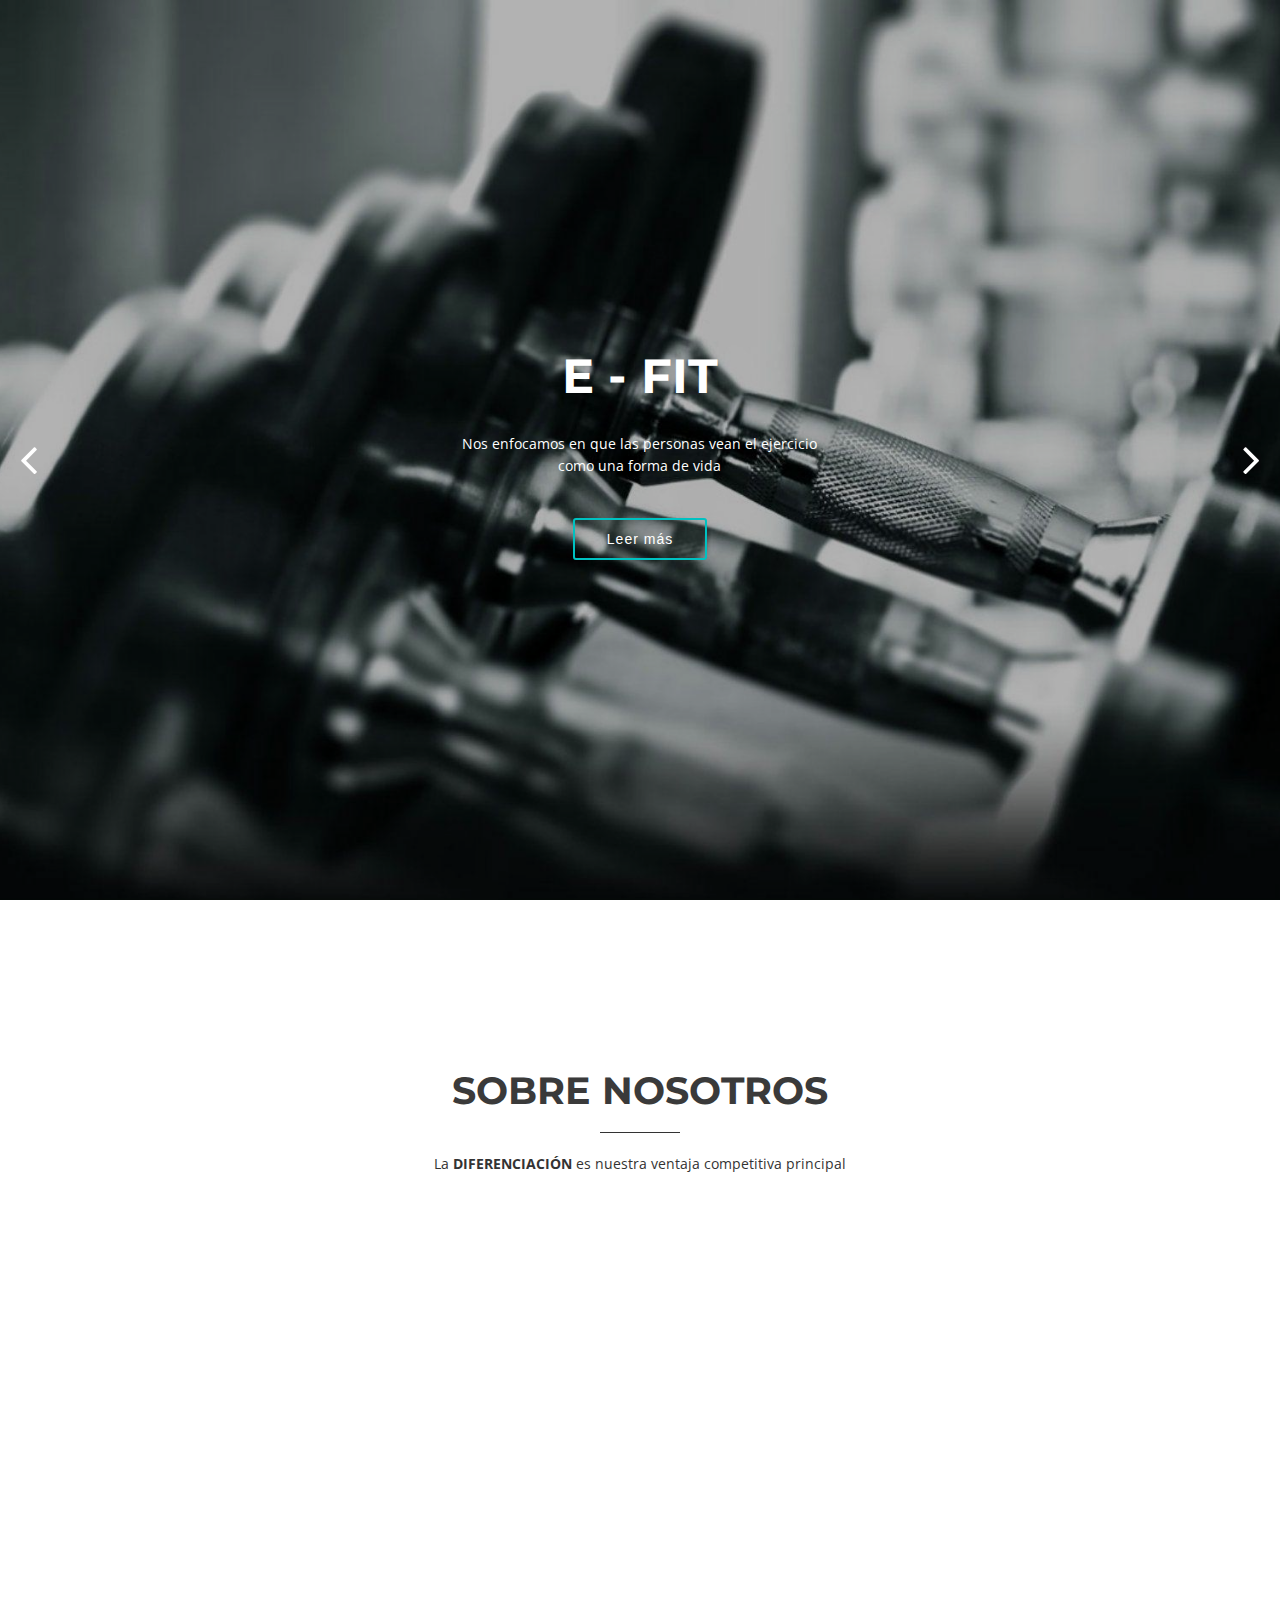
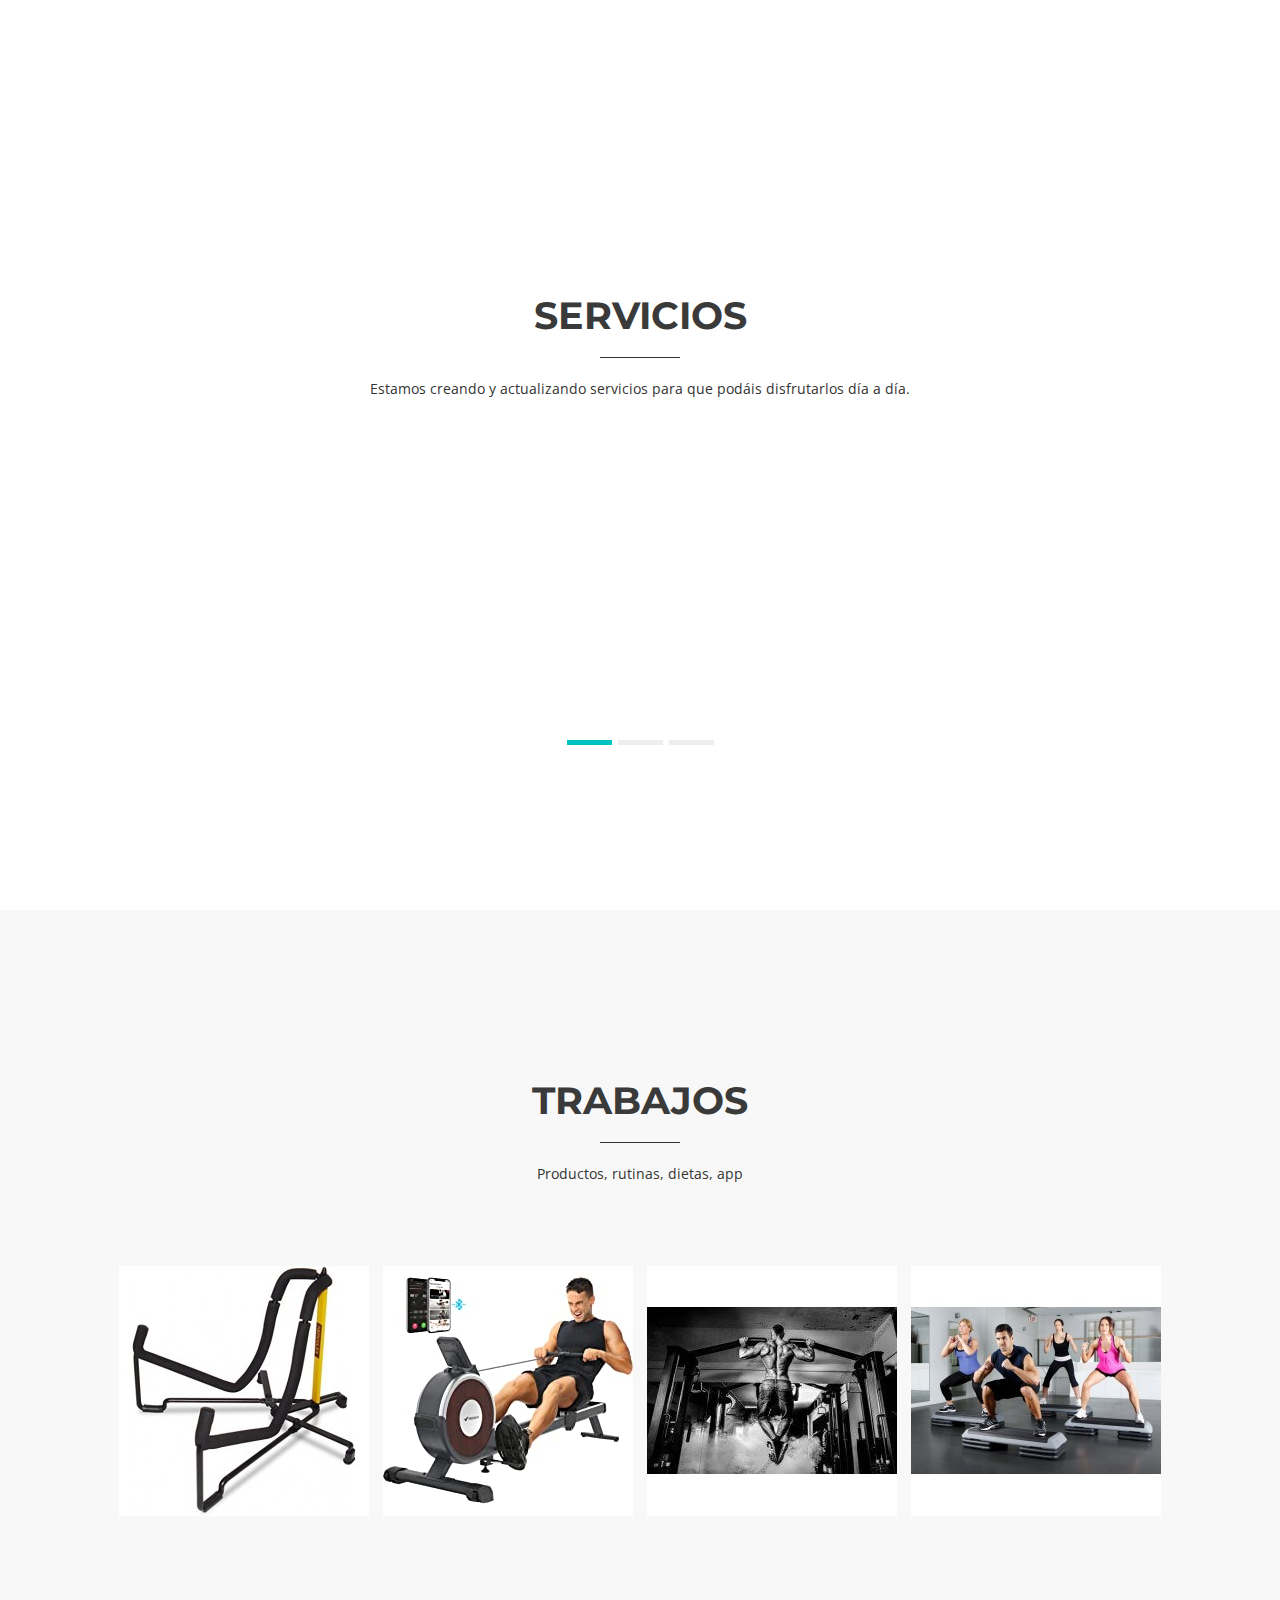
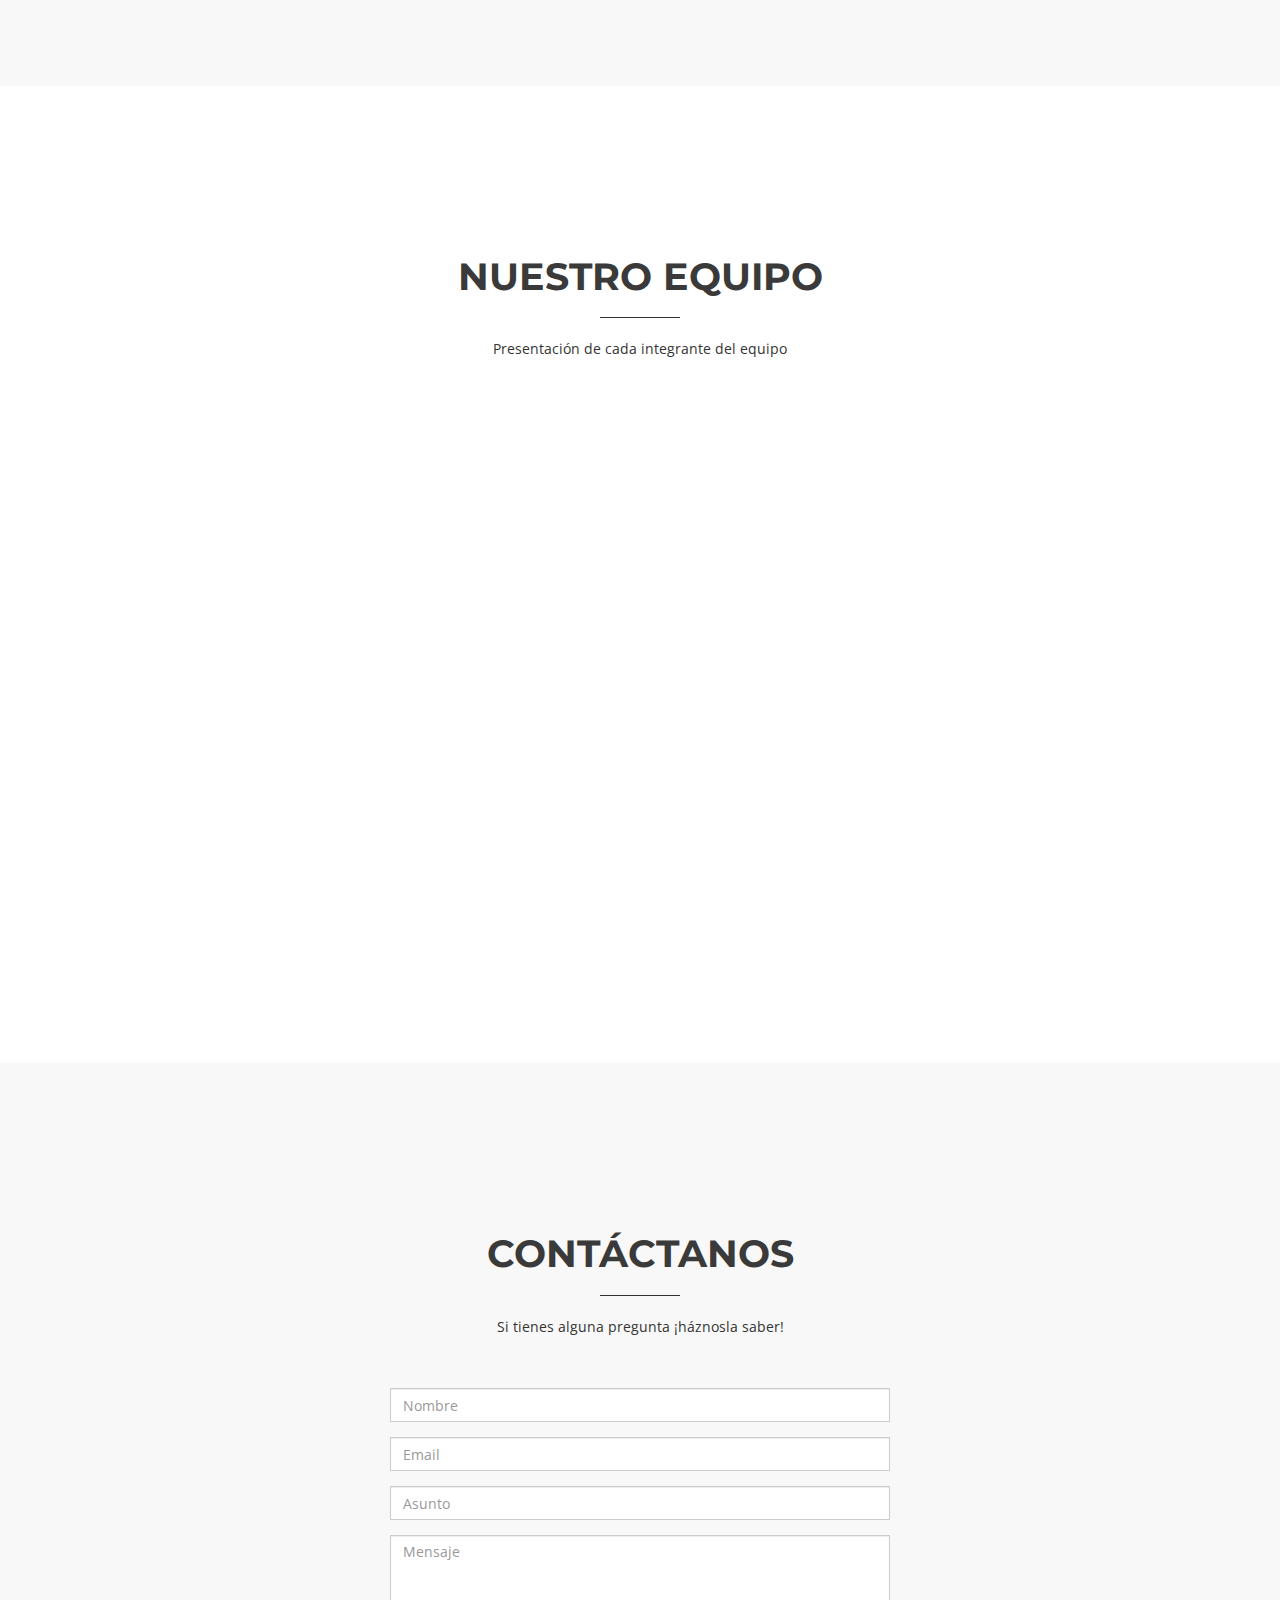
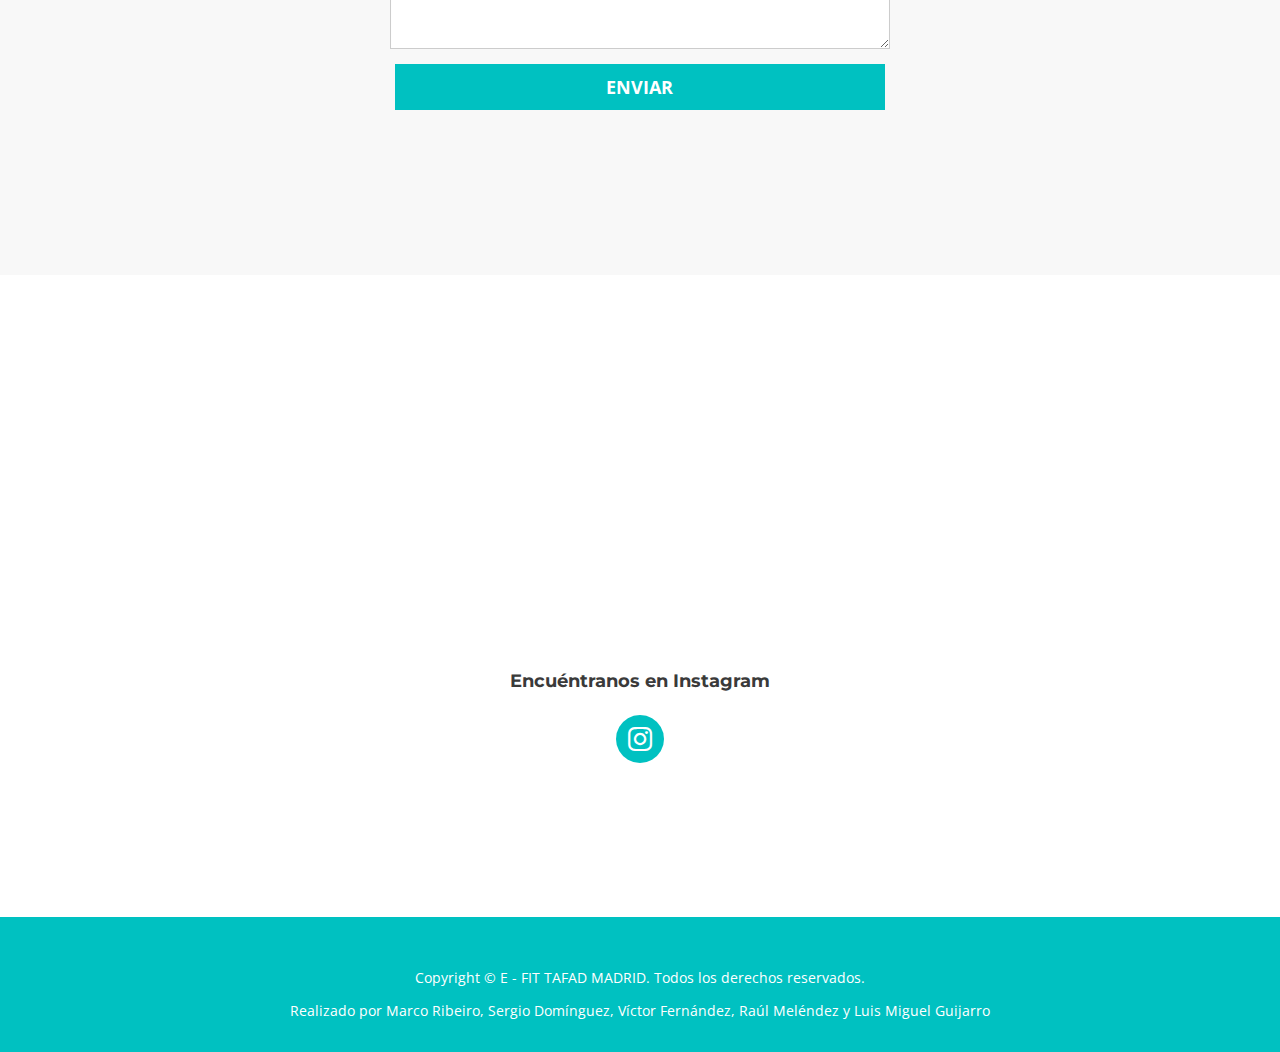
==== commit d75877db: "fotos,secciones y textos" ====
--- a/index.html
+++ b/index.html
@@ -152,8 +152,8 @@
         </div>
       </div>
     </div>
-  </section>
-  -->
+  </section> -->
+  
 
   <!-- Services -->
   <section id="services" class="home-section bg-white">
@@ -161,9 +161,9 @@
       <div class="row">
         <div class="col-md-offset-2 col-md-8">
           <div class="section-heading">
-            <h2>Services</h2>
+            <h2>Servicios</h2>
             <div class="heading-line"></div>
-            <p>We’ve been building unique digital products, platforms, and experiences for the past 6 years.</p>
+            <p>Estamos creando y actualizando servicios para que podáis disfrutarlos día a día.</p>
           </div>
         </div>
       </div>
@@ -241,9 +241,9 @@
       <div class="row">
         <div class="col-md-offset-2 col-md-8">
           <div class="section-heading">
-            <h2>Works</h2>
+            <h2>Trabajos</h2>
             <div class="heading-line"></div>
-            <p>We’ve been building unique digital products, platforms, and experiences for the past 6 years.</p>
+            <p>Productos, rutinas, dietas, app</p>
           </div>
         </div>
       </div>
@@ -252,7 +252,7 @@
 
           <ul id="og-grid" class="og-grid">
             <li>
-              <a href="#" data-largesrc="img/works/1.jpg" data-title="Portfolio title" data-description="Duo te dico volutpat, unum elit oblique per id. Ne duo mollis sapientem intellegebat. Per at augue vidisse percipit, pri vocibus assueverit interesset ut, no dolore luptatum incorrupte nec. In mentitum forensibus nec, nibh eripuit ut pri, tale illud voluptatum ut sea. Sed oratio repudiare ei, cum an magna labitur, eu atqui augue mei. Pri consul detracto eu, solet nusquam accusam ex vim, an movet interesset necessitatibus mea.">
+              <a href="https://www.cambiatufisico.com/dieta-definicion-culturista/" data-largesrc="img/works/1.jpg" data-title="Dieta extrema de definición" data-description="Imaginemos que después de hacer una dieta de volumen, y estando en nuestro mayor peso corporal, lo primero que debemos de hacer es ir eliminando progresivamente las comidas que tengan mayor numero de grasas y azucares, nos queda una dieta similar a la siguiente:">
                 <img src="img/works/thumbs/1.jpg" alt="" />
               </a>
             </li>
@@ -271,7 +271,7 @@
                 <img src="img/works/thumbs/4.jpg" alt="img01" />
               </a>
             </li>
-            <li>
+            <!-- <li>
               <a href="#" data-largesrc="img/works/5.jpg" data-title="Portfolio title" data-description="Duo te dico volutpat, unum elit oblique per id. Ne duo mollis sapientem intellegebat. Per at augue vidisse percipit, pri vocibus assueverit interesset ut, no dolore luptatum incorrupte nec. In mentitum forensibus nec, nibh eripuit ut pri, tale illud voluptatum ut sea">
                 <img src="img/works/thumbs/5.jpg" alt="img01" />
               </a>
@@ -310,7 +310,7 @@
               <a href="#" data-largesrc="img/works/12.jpg" data-title="Portfolio title" data-description="Mea an eros periculis dignissim, quo mollis nostrum elaboraret et. Id quem perfecto mel, no etiam perfecto qui. No nisl legere recusabo nam, ius an tale pericula evertitur, dicat phaedrum qui in. Usu numquam legendos in, voluptaria sadipscing ut vel. Eu eum mandamus volutpat gubergren, eos ad detracto nominati, ne eum idque elitr aliquam.">
                 <img src="img/works/thumbs/12.jpg" alt="img01" />
               </a>
-            </li>
+            </li> -->
           </ul>
 
         </div>
@@ -318,22 +318,16 @@
     </div>
   </section>
 
-  <!-- Parallax 2
+  <!-- Parallax 2 
   <section id="parallax2" class="home-section parallax" data-stellar-background-ratio="0.5">
     <div class="container">
       <div class="row">
         <div class="col-md-12">
-          <ul class="clients">
-            <li class="wow fadeInDown" data-wow-delay="0.3s"><a href="#"><img src="img/clients/1.png" alt="" /></a></li>
-            <li class="wow fadeInDown" data-wow-delay="0.6s"><a href="#"><img src="img/clients/2.png" alt="" /></a></li>
-            <li class="wow fadeInDown" data-wow-delay="0.9s"><a href="#"><img src="img/clients/3.png" alt="" /></a></li>
-            <li class="wow fadeInDown" data-wow-delay="1.1s"><a href="#"><img src="img/clients/4.png" alt="" /></a></li>
-          </ul>
-        </div>
-      </div>
-    </div>
-  </section>
-  -->
+        </div>
+      </div>
+    </div>
+  </section> -->
+  
 
   <!-- Team -->
   <section id="team" class="home-section bg-white">
@@ -343,42 +337,42 @@
           <div class="section-heading">
             <h2>Nuestro Equipo</h2>
             <div class="heading-line"></div>
-            <p>Estas son las actividades de cada integrante del equipo</p>
+            <p>Presentación de cada integrante del equipo</p>
           </div>
         </div>
       </div>
       <div class="row">
         <div class="col-xs-12 col-sm-3 col-md-3 col-lg-3">
           <div class="box-team wow bounceInUp" data-wow-delay="0.1s">
-            <img src="img/team/1.jpg" alt="" class="img-circle img-responsive" />
+            <img src="img/team/marco.jpg" alt="" class="img-circle img-responsive" />
             <h4>Marco Ribeiro</h4>
             <p>Campaña y plan de marketing</p>
           </div>
         </div>
         <div class="col-xs-12 col-sm-3 col-md-3 col-lg-3" data-wow-delay="0.3s">
           <div class="box-team wow bounceInUp">
-            <img src="img/team/2.jpg" alt="" class="img-circle img-responsive" />
+            <img src="img/team/sergio.jpg" alt="" class="img-circle img-responsive" />
             <h4>Sergio Domínguez</h4>
             <p>Trato de negocio con los proveedores, acreedores y clientes</p>
           </div>
         </div>
         <div class="col-xs-12 col-sm-3 col-md-3 col-lg-3" data-wow-delay="0.5s">
           <div class="box-team wow bounceInUp">
-            <img src="img/team/3.jpg" alt="" class="img-circle img-responsive" />
+            <img src="img/team/victor.jpg" alt="" class="img-circle img-responsive" />
             <h4>Víctor Fernández</h4>
             <p>Diseño y desarrollo de la aplicación web y plataformas on-line, mantenimiento del servidor </p>
           </div>
         </div>
         <div class="col-xs-12 col-sm-3 col-md-3 col-lg-3" data-wow-delay="0.7s">
           <div class="box-team wow bounceInUp">
-            <img src="img/team/4.jpg" alt="" class="img-circle img-responsive" />
+            <img src="img/team/raul.jpg" alt="" class="img-circle img-responsive" />
             <h4>Raúl Meléndez</h4>
             <p>Creador de contenido de la empresa y asesor de nutrición, tablas de ejercicio, asesoramiento deportivo</p>
           </div>
         </div>
         <div class="col-xs-12 col-sm-3 col-md-3 col-lg-3" data-wow-delay="0.7s">
           <div class="box-team wow bounceInUp">
-            <img src="img/team/4.jpg" alt="" class="img-circle img-responsive" />
+            <img src="img/team/luismi.jpg" alt="" class="img-circle img-responsive" />
             <h4>Luis Miguel Guijarro</h4>
             <p>Control de las finanzas, la cuenta de pérdidas y ganancias</p>
           </div>
@@ -386,6 +380,67 @@
       </div>
     </div>
   </section>
+
+  <!-- Nueva Galería Equipo 
+
+  <section id="team" class="home-section bg-white">
+      <div class="row">
+        <div class="col-md-offset-2 col-md-8">
+          <div class="section-heading">
+            <h2>Nuestro Equipo</h2>
+            <div class="heading-line"></div>
+            <p>Presentación de cada integrante del equipo</p>
+          </div>
+        </div>
+      </div>
+      <div class="galeriaequipo">
+        <div class="fotoequipo">
+          <img src="img/team/marco.jpg" alt="">
+        </div>
+        <div class="pieequipo">
+          <h4>Marco Ribeiro</h4>
+          <p>Campaña y plan de marketing</p>
+        </div>
+      </div>
+      <div class="galeriaequipo">
+        <div class="fotoequipo">
+          <img src="img/team/sergio.jpg" alt="">
+        </div>
+        <div class="pieequipo">
+          <h4>Sergio Domínguez</h4>
+          <p>Trato de negocio con los proveedores, acreedores y clientes</p>
+        </div>
+      </div>
+      <div class="galeriaequipo">
+        <div class="fotoequipo">
+          <img src="img/team/victor.jpg" alt="">
+        </div>
+        <div class="pieequipo">
+          <h4>Víctor Fernández</h4>
+          <p>Diseño y desarrollo de la aplicación web y plataformas on-line, mantenimiento del servidor</p>
+        </div>
+      </div>
+      <div class="galeriaequipo">
+        <div class="fotoequipo">
+          <img src="img/team/raul.jpg" alt="">
+        </div>
+        <div class="pieequipo">
+          <h4>Raúl Meléndez</h4>
+          <p>Creador de contenido de la empresa y asesor de nutrición, tablas de ejercicio, asesoramiento deportivo</p>
+        </div>
+      </div>
+      <div class="galeriaequipo">
+        <div class="fotoequipo">
+          <img src="img/team/luismi.jpg" alt="">
+        </div>
+        <div class="pieequipo">
+          <h4>Luis Miguel Guijarro</h4>
+          <p>Control de las finanzas, la cuenta de pérdidas y ganancias</p>
+        </div>
+      </div>
+  </section>
+
+  -->
 
   <!-- Contact -->
   <section id="contact" class="home-section bg-gray">
@@ -488,8 +543,9 @@
       </div>
       <div class="row mar-top30">
         <div class="col-md-12">
-          <h5>Encuéntranos en redes sociales</h5>
+          <h6>Encuéntranos en Instagram</h6>
           <ul class="social-network">
+            <!--
             <li><a href="#">
                 <span class="fa-stack fa-2x">
                   <i class="fa fa-circle fa-stack-2x"></i>
@@ -514,7 +570,8 @@
                   <i class="fa fa-pinterest fa-stack-1x fa-inverse"></i>
                 </span></a>
             </li>
-            <li><a href="#">
+            -->
+            <li><a href="https://www.instagram.com/efitmadrid/">
               <span class="fa-stack fa-2x">
                 <i class="fa fa-circle fa-stack-2x"></i>
                 <i class="fa fa-instagram fa-stack-1x fa-inverse"></i>
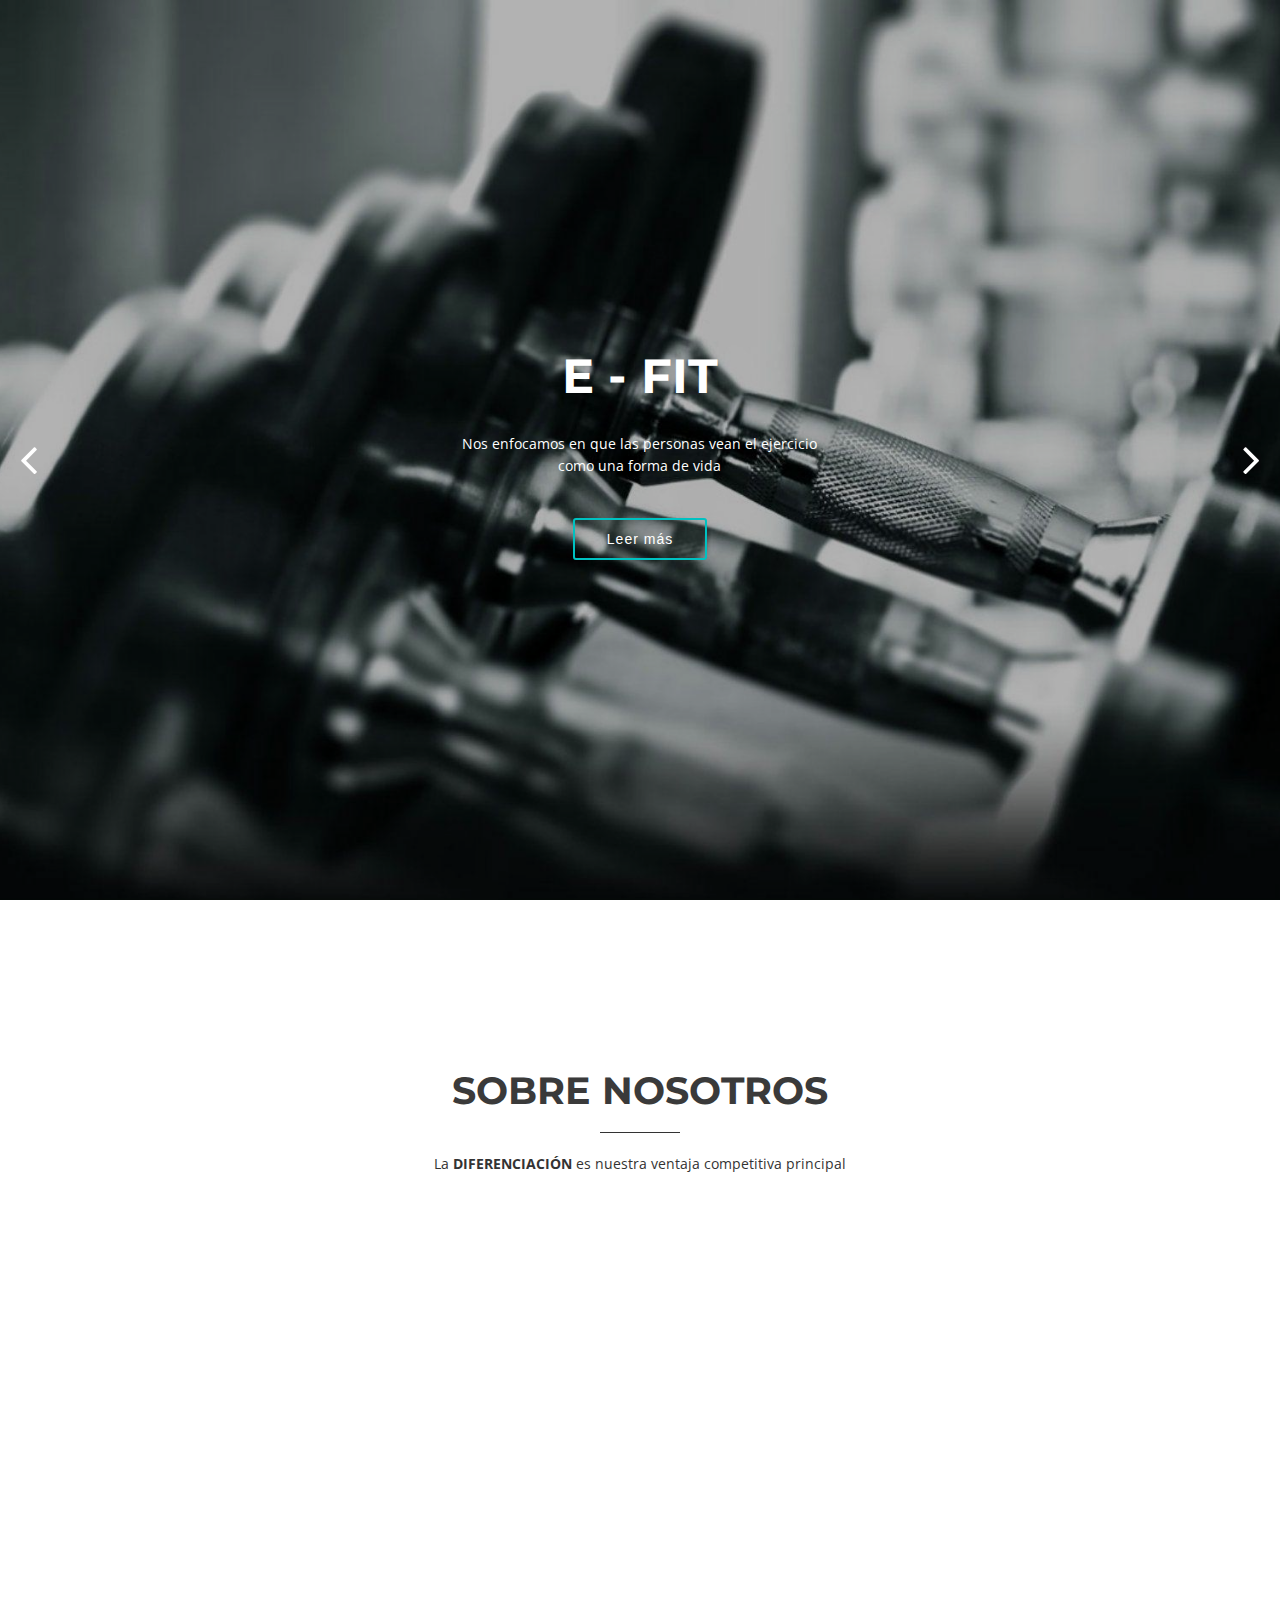
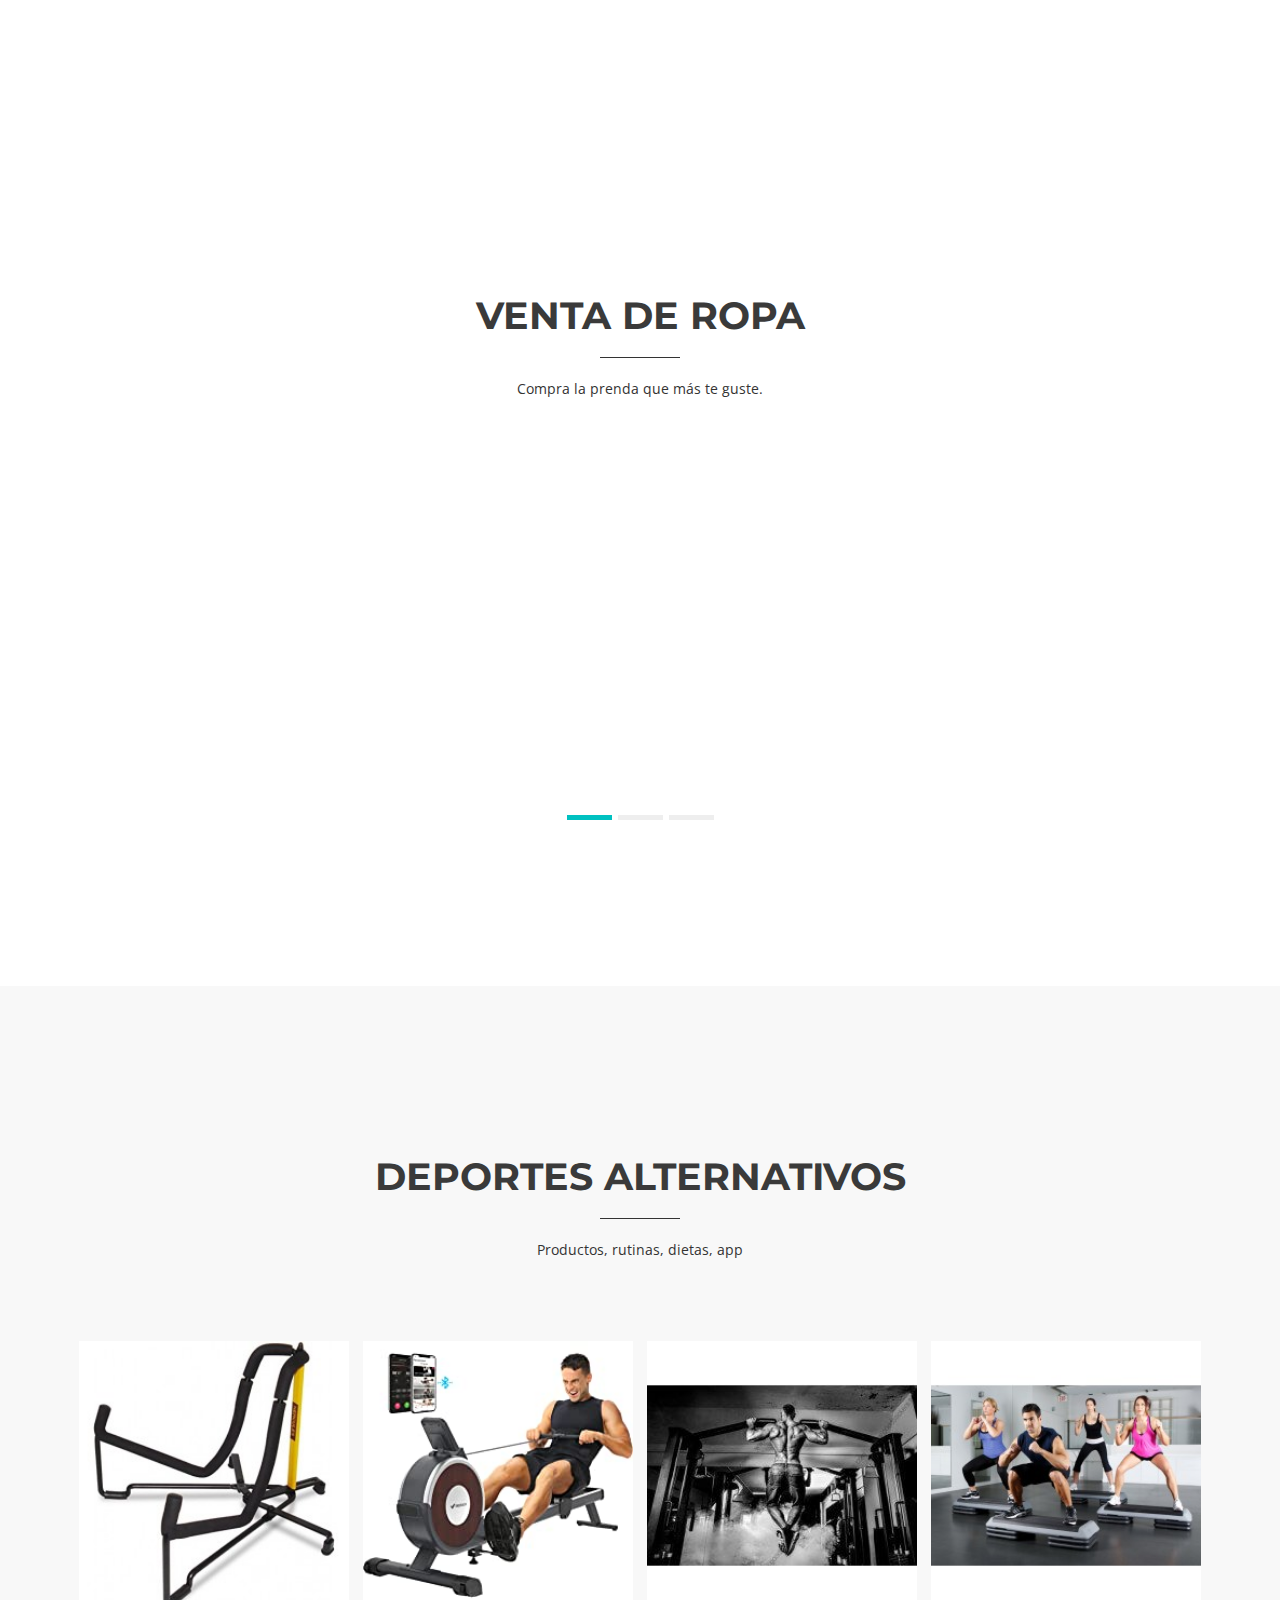
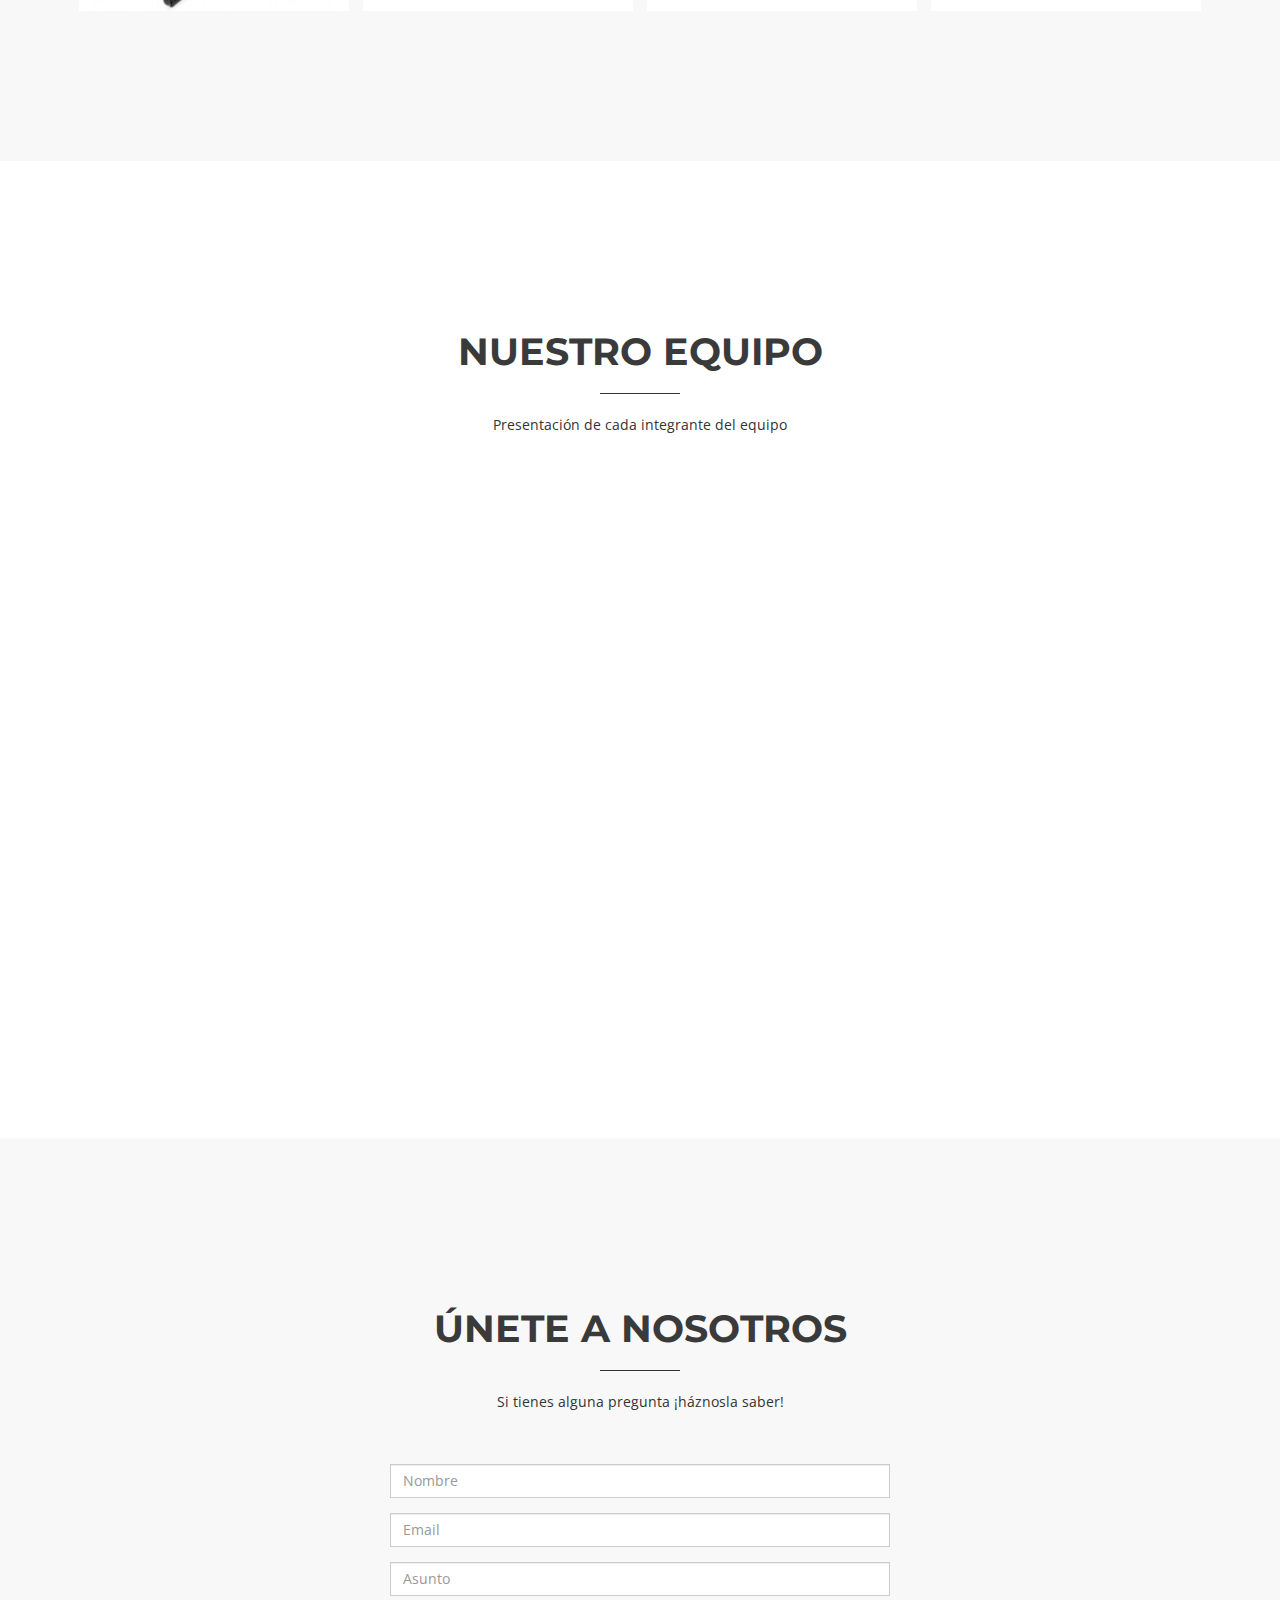
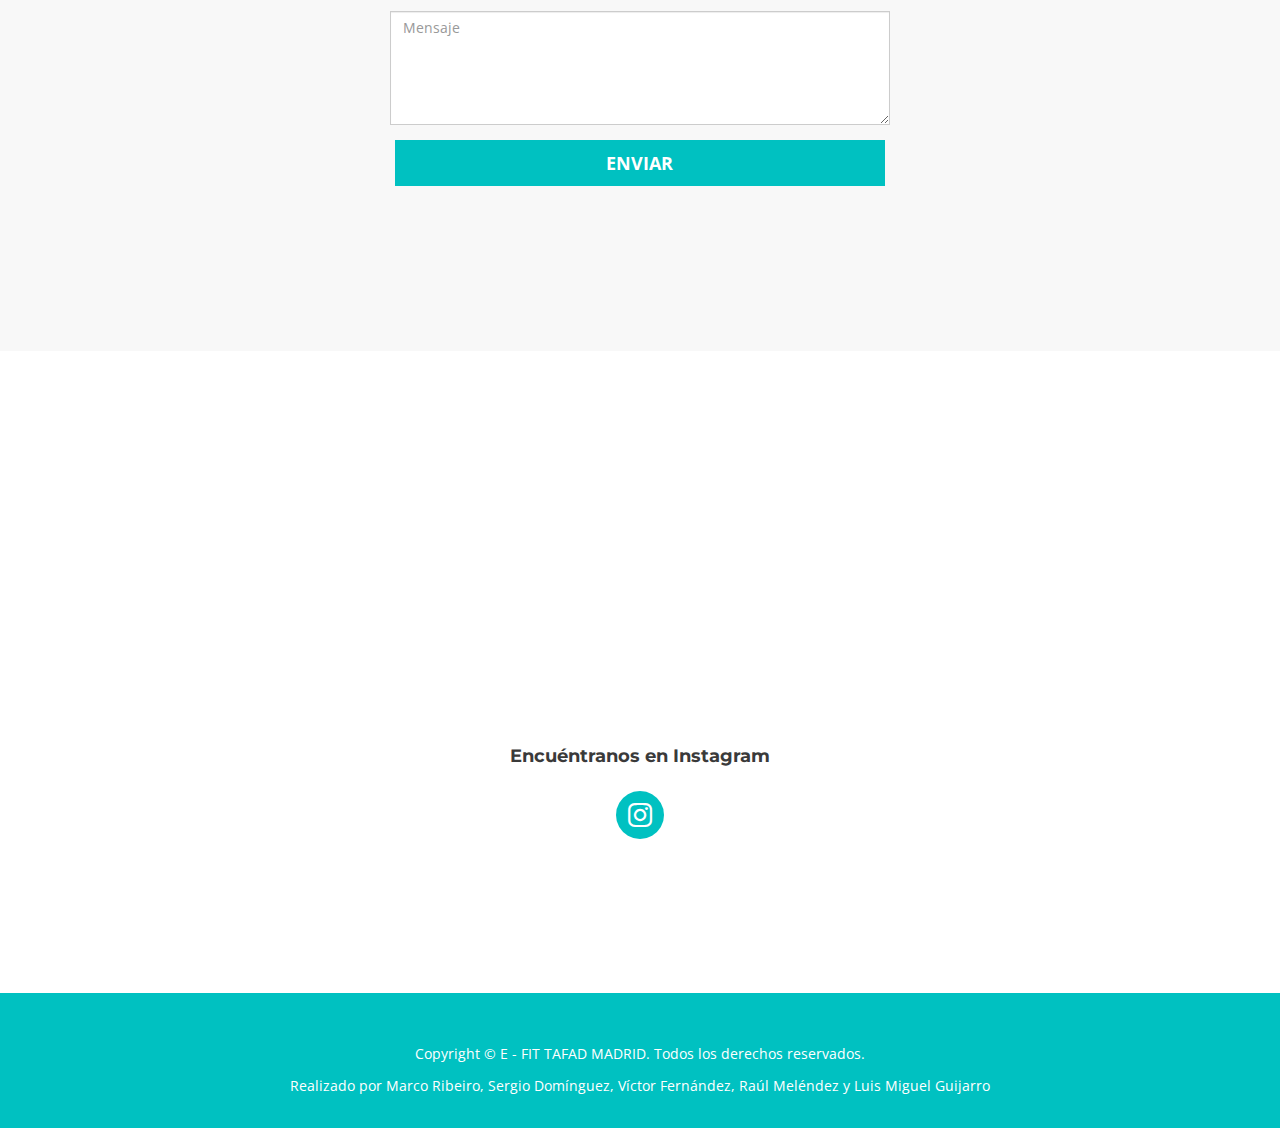
==== commit e65815d5: "E-FIT" ====
--- a/index.html
+++ b/index.html
@@ -35,17 +35,18 @@
         </button>
 
         <!-- Logo text or image -->
-        <a class="navbar-brand" href="index.html">E - FIT</a>
+        <a class="navbar-brand" href="index.html">E-FIT</a>
 
       </div>
       <div class="navigation collapse navbar-collapse navbar-ex1-collapse">
         <ul class="nav navbar-nav">
           <li class="current"><a href="#intro">Home</a></li>
-          <li><a href="#about">Sobre nosotros</a></li>
-          <li><a href="#services">Servicios</a></li>
-          <li><a href="#portfolio">Trabajos</a></li>
+          <li><a href="#about">Descripción</a></li>
+          <li><a href="#services">Merchandising</a></li>
+          <li><a href="#portfolio">Alternativos</a></li>
           <li><a href="#team">Equipo</a></li>
           <li><a href="#contact">Contacto</a></li>
+          <li><a href="perfil1.html">Clientes</a></li>
         </ul>
       </div>
     </div>
@@ -161,9 +162,9 @@
       <div class="row">
         <div class="col-md-offset-2 col-md-8">
           <div class="section-heading">
-            <h2>Servicios</h2>
+            <h2>Venta de ropa</h2>
             <div class="heading-line"></div>
-            <p>Estamos creando y actualizando servicios para que podáis disfrutarlos día a día.</p>
+            <p>Compra la prenda que más te guste.</p>
           </div>
         </div>
       </div>
@@ -177,14 +178,14 @@
                 <div class="row">
                   <div class="col-sm-12 col-md-offset-1 col-md-6">
                     <div class="wow bounceInLeft">
-                      <h4>Website Design</h4>
-                      <p>Lorem ipsum dolor sit amet, consectetur adipisicing elit, sed do eiusmod tempor incididunt ut
-                        labore et dolore magna.</p>
+                      <h4>Camiseta con logo</h4>
+                      <h6><b><p>25€</p></b></h6>
+                      <p>¡E-Fit: estilo impecable, precio increíble! ¡Destaca con calidad y diseño, compra la tuya ahora!</p>
                     </div>
                   </div>
                   <div class="col-sm-12 col-md-5">
                     <div class="screenshot wow bounceInRight">
-                      <img src="img/screenshots/1.png" class="img-responsive" alt="" />
+                      <img style="width:350px; height:350px;" src="img/ropa/camiseta.jpeg" class="img-responsive" alt="" />
                     </div>
                   </div>
                 </div>
@@ -193,30 +194,31 @@
                 <div class="row">
                   <div class="col-sm-12 col-md-offset-1 col-md-6">
                     <div class="wow bounceInLeft">
-                      <h4>Brand Identity</h4>
-                      <p>Lorem ipsum dolor sit amet, consectetur adipisicing elit, sed do eiusmod tempor incididunt ut
-                        labore et dolore magna.</p>
+                      <h4>Camiseta de tirantes</h4>
+                      <h6><b><p>17€</p></b></h6>
+                      <p>¡Calor, estilo, E-Fit! Camiseta tirantes: broncea tu cuerpo, marca tendencia. ¡Vístete al ritmo del verano y deslumbra con tu look!</p>
+                      </div>
+                  </div>
+                  <div class="col-sm-12 col-md-5">
+                    <div class="screenshot wow bounceInRight">
+                      <img style="width:350px; height:350px;" src="img/ropa/tirantes.jpg" class="img-responsive" alt="" />
+                    </div>
+                  </div>
+                </div>
+              </div>
+              <div class="item">
+                <div class="row">
+                  <div class="col-sm-12 col-md-offset-1 col-md-6">
+                    <div class="wow bounceInLeft">
+                      <h4>Sudadera con capucha</h4>
+                      <h6><b><p>35€</p></b></h6>
+                      <p>
+                        ¡Deslumbra con nuestro estilo E-Fit! Camiseta con capucha: moda y comodidad en una sola prenda.¡Ponte en modo "cool" y marca tendencia!</p>
                     </div>
                   </div>
                   <div class="col-sm-12 col-md-5">
                     <div class="screenshot wow bounceInRight">
-                      <img src="img/screenshots/2.png" class="img-responsive" alt="" />
-                    </div>
-                  </div>
-                </div>
-              </div>
-              <div class="item">
-                <div class="row">
-                  <div class="col-sm-12 col-md-offset-1 col-md-6">
-                    <div class="wow bounceInLeft">
-                      <h4>Web & Mobile Apps</h4>
-                      <p>Lorem ipsum dolor sit amet, consectetur adipisicing elit, sed do eiusmod tempor incididunt ut
-                        labore et dolore magna.</p>
-                    </div>
-                  </div>
-                  <div class="col-sm-12 col-md-5">
-                    <div class="screenshot wow bounceInRight">
-                      <img src="img/screenshots/3.png" class="img-responsive" alt="" />
+                      <img style="width:350px; height:350px;" src="img/ropa/sudadera.jpg" class="img-responsive" alt="" />
                     </div>
                   </div>
                 </div>
@@ -241,7 +243,7 @@
       <div class="row">
         <div class="col-md-offset-2 col-md-8">
           <div class="section-heading">
-            <h2>Trabajos</h2>
+            <h2>DEPORTES ALTERNATIVOS</h2>
             <div class="heading-line"></div>
             <p>Productos, rutinas, dietas, app</p>
           </div>
@@ -252,81 +254,39 @@
 
           <ul id="og-grid" class="og-grid">
             <li>
-              <a href="https://www.cambiatufisico.com/dieta-definicion-culturista/" data-largesrc="img/works/1.jpg" data-title="Dieta extrema de definición" data-description="Imaginemos que después de hacer una dieta de volumen, y estando en nuestro mayor peso corporal, lo primero que debemos de hacer es ir eliminando progresivamente las comidas que tengan mayor numero de grasas y azucares, nos queda una dieta similar a la siguiente:">
-                <img src="img/works/thumbs/1.jpg" alt="" />
+              <a href="https://www.youtube.com/watch?v=2v6jpy2URmk " data-largesrc="img/works/blanco.jpg" data-title="FÚTBOL GALÉICO" data-description="El campo es rectangular, de entre 130 y 145 metros de largo y entre 80 y 90 metros de ancho. Hay porterías con forma de h a ambos lados con una red en la parte inferior. 
+               El mismo campo se usa para hurling; la GAA, que regula ambos deportes, decidió esto para permitir que se jueguen ambos deportes en un solo campo. 
+              Las líneas están marcadas a 13, 20 y 45 metros de cada extremo. Se utilizan campos y porterías menores para niños de menos de 14 años. Si el balón pasa por encima del travesaño, se anota un punto y un juez levanta una bandera blanca; si pasa por debajo se anota un gol equivalente a tres puntos y un juez levanta una bandera verde. La portería está protegida por el portero. 
+              El resultado se registra con el formato {total de goles} + {total de puntos}. Placajes y reinicio del juego a continuación
+              ">
+                <img style="width:270px; height:270px;" src="img/works/thumbs/1.jpg" alt="" />
               </a>
             </li>
             <li>
-              <a href="#" data-largesrc="img/works/2.jpg" data-title="Portfolio title" data-description="Mea an eros periculis dignissim, quo mollis nostrum elaboraret et. Id quem perfecto mel, no etiam perfecto qui. No nisl legere recusabo nam, ius an tale pericula evertitur, dicat phaedrum qui in. Usu numquam legendos in, voluptaria sadipscing ut vel. Eu eum mandamus volutpat gubergren, eos ad detracto nominati, ne eum idque elitr aliquam.">
-                <img src="img/works/thumbs/2.jpg" alt="" />
+              <a href="https://www.youtube.com/watch?v=meCI9UTTLj0 " data-largesrc="img/works/blanco.jpg" data-title="SPIKEBALL" data-description="Una vez organizados los grupos, les daremos una red y pelota específicas para este deporte, realizaran partidos de 2vs2, deberán de tirar la pelota tocando la red para así cambiar la posesión del equipo. Normativas: - El spikeball es un deporte de equipo formado por 2 x 2 jugadores y se juega como el voleibol en cuanto a las reglas.
+              - Los equipos se alinean de forma cruzada alrededor de la red de spikeball en el centro.
+              - El juego o un punto comienza cuando el jugador que sirve golpea la pelota por encima de la red hacia el jugador del equipo contrario. 
+             - Un equipo puede tocar el balón hasta tres veces. Una vez que el balón ha tocado la red, debe rebotar y es el turno del otro equipo.
+             ">
+                <img style="width:270px; height:270px;" src="img/works/thumbs/2.jpg" alt="" />
               </a>
             </li>
             <li>
-              <a href="#" data-largesrc="img/works/3.jpg" data-title="Portfolio title" data-description="Vim ad persecuti appellantur. Eam ignota deterruisset eu, in omnis fierent convenire sed. Ne nulla veritus vel, liber euripidis in eos. Postea comprehensam vis in, detracto deseruisse mei ea. Ex sadipscing deterruisset concludaturque quo.">
-                <img src="img/works/thumbs/3.jpg" alt="img01" />
+              <a href="https://www.youtube.com/watch?v=EsiVzsQ4H_4 " data-largesrc="img/works/blanco.jpg" data-title="COLPBOL" data-description="El Colpbol es un deporte equipo de invasión disputado por dos equipos mixtos de 7 jugadores en un espacio claramente definido, cuya finalidad es introducir, a base de golpeos con las manos, una pelota en la portería contraria. Fomenta la máxima participación de todos y todas independientemente de su nivel físico y promueve la continua cooperación entre los jugadores reduciendo el individualismo de otros deportes colectivos. Es un deporte diferente, con un espíritu integrador y con grandes potencialidades educativas. Un deporte para todos, dinámico, motivador, y obligatoriamente mixto. Prohibido: hacer doble toque, toque intencionado con las piernas o pies, golpear el balón con el puño cerrado, retener, agarrar o lanzar el balón con una o ambas manos, empujar o coger al contrario, no respetar las distancias en los saques">
+                <img style="width:270px; height:270px;" src="img/works/thumbs/3.jpg" alt="" />
               </a>
             </li>
             <li>
-              <a href="#" data-largesrc="img/works/4.jpg" data-title="Portfolio title" data-description="In mentitum forensibus nec, nibh eripuit ut pri, tale illud voluptatum ut sea. Sed oratio repudiare ei, cum an magna labitur, eu atqui augue mei. Pri consul detracto eu, solet nusquam accusam ex vim, an movet interesset necessitatibus mea.">
-                <img src="img/works/thumbs/4.jpg" alt="img01" />
+              <a href="https://www.youtube.com/watch?v=eHEOek7VhsY " data-largesrc="img/works/blanco.jpg" data-title="KANJAM" data-description="2 equipos de 2 jugadores cada uno. Se juega por turnos. Cada uno de los componentes de un equipo debe lanzar el disco. Después, se pasará el turno al otro equipo, debiendo lanzar el frisbee cada uno de sus componentes. El objetivo es llegar a 21 puntos y las puntuaciones son las siguientes: - Golpe ganador: el receptor introduce el disco directamente (sin la ayuda del receptor) por la parte superior del cubo o por la ranura. 3 puntos (bucket): el receptor redirige el disco y entra en el cubo, bien por la parte de arriba bien por la ranura lateral. ➠ 2 puntos (deuce): el tirador golpea un lado del cubo sin la ayuda del receptor. ➠ 1 punto (dinger): el receptor redirige el disco para golpear cualquier parte del cubo.">
+                <img style="width:270px; height:270px;" src="img/works/thumbs/4.jpg" alt="" />
               </a>
             </li>
-            <!-- <li>
-              <a href="#" data-largesrc="img/works/5.jpg" data-title="Portfolio title" data-description="Duo te dico volutpat, unum elit oblique per id. Ne duo mollis sapientem intellegebat. Per at augue vidisse percipit, pri vocibus assueverit interesset ut, no dolore luptatum incorrupte nec. In mentitum forensibus nec, nibh eripuit ut pri, tale illud voluptatum ut sea">
-                <img src="img/works/thumbs/5.jpg" alt="img01" />
-              </a>
-            </li>
-            <li>
-              <a href="#" data-largesrc="img/works/6.jpg" data-title="Portfolio title" data-description="Id elit saepe pro. In atomorum constituam definitionem quo, at torquatos sadipscing eum, ut eum wisi meis mentitum. Probo feugiat ea duo. An usu platonem instructior, qui dolores inciderint ad. Te elit essent mea, vim ne atqui legimus invenire, ad dolor vitae sea.">
-                <img src="img/works/thumbs/6.jpg" alt="img01" />
-              </a>
-            </li>
-            <li>
-              <a href="#" data-largesrc="img/works/7.jpg" data-title="Portfolio title" data-description="Duo te dico volutpat, unum elit oblique per id. Ne duo mollis sapientem intellegebat. Per at augue vidisse percipit, pri vocibus assueverit interesset ut, no dolore luptatum incorrupte nec. In mentitum forensibus nec, nibh eripuit ut pri, tale illud voluptatum ut sea. Sed oratio repudiare ei, cum an magna labitur, eu atqui augue mei.">
-                <img src="img/works/thumbs/7.jpg" alt="img01" />
-              </a>
-            </li>
-            <li>
-              <a href="#" data-largesrc="img/works/8.jpg" data-title="Portfolio title" data-description="No nisl legere recusabo nam, ius an tale pericula evertitur, dicat phaedrum qui in. Usu numquam legendos in, voluptaria sadipscing ut vel. Eu eum mandamus volutpat gubergren, eos ad detracto nominati, ne eum idque elitr aliquam.">
-                <img src="img/works/thumbs/8.jpg" alt="img01" />
-              </a>
-            </li>
-            <li>
-              <a href="#" data-largesrc="img/works/9.jpg" data-title="Portfolio title" data-description="Lorem ipsum dolor sit amet, ex pri quod ferri fastidii. Mazim philosophia eum ad, facilisis laboramus te est. Eam magna fabellas ut. Ne vis diceret accumsan salutandi, pro in impedit accusamus dissentias, ut nonumy eloquentiam ius.">
-                <img src="img/works/thumbs/9.jpg" alt="img01" />
-              </a>
-            </li>
-            <li>
-              <a href="#" data-largesrc="img/works/10.jpg" data-title="Portfolio title" data-description="Duo te dico volutpat, unum elit oblique per id. Ne duo mollis sapientem intellegebat. Per at augue vidisse percipit, pri vocibus assueverit interesset ut, no dolore luptatum incorrupte nec. In mentitum forensibus nec, nibh eripuit ut pri, tale illud voluptatum ut sea. Sed oratio repudiare ei, cum an magna labitur, eu atqui augue mei. Pri consul detracto eu, solet nusquam accusam ex vim.">
-                <img src="img/works/thumbs/10.jpg" alt="img01" />
-              </a>
-            </li>
-            <li>
-              <a href="#" data-largesrc="img/works/11.jpg" data-title="Portfolio title" data-description="Vim ad persecuti appellantur. Eam ignota deterruisset eu, in omnis fierent convenire sed. Ne nulla veritus vel, liber euripidis in eos. Postea comprehensam vis in, detracto deseruisse mei ea. Ex sadipscing deterruisset concludaturque quo.">
-                <img src="img/works/thumbs/11.jpg" alt="img01" />
-              </a>
-            </li>
-            <li>
-              <a href="#" data-largesrc="img/works/12.jpg" data-title="Portfolio title" data-description="Mea an eros periculis dignissim, quo mollis nostrum elaboraret et. Id quem perfecto mel, no etiam perfecto qui. No nisl legere recusabo nam, ius an tale pericula evertitur, dicat phaedrum qui in. Usu numquam legendos in, voluptaria sadipscing ut vel. Eu eum mandamus volutpat gubergren, eos ad detracto nominati, ne eum idque elitr aliquam.">
-                <img src="img/works/thumbs/12.jpg" alt="img01" />
-              </a>
-            </li> -->
           </ul>
-
-        </div>
-      </div>
-    </div>
-  </section>
-
-  <!-- Parallax 2 
-  <section id="parallax2" class="home-section parallax" data-stellar-background-ratio="0.5">
-    <div class="container">
-      <div class="row">
-        <div class="col-md-12">
-        </div>
-      </div>
-    </div>
-  </section> -->
+        </div>
+      </div>
+    </div>
+  </section>
+
   
 
   <!-- Team -->
@@ -380,7 +340,7 @@
       </div>
     </div>
   </section>
-
+ 
   <!-- Nueva Galería Equipo 
 
   <section id="team" class="home-section bg-white">
@@ -448,7 +408,7 @@
       <div class="row">
         <div class="col-md-offset-2 col-md-8">
           <div class="section-heading">
-            <h2>Contáctanos</h2>
+            <h2>ÚNETE A NOSOTROS</h2>
             <div class="heading-line"></div>
             <p>Si tienes alguna pregunta ¡háznosla saber! </p>
           </div>
@@ -515,7 +475,7 @@
             <i class="fa fa-phone fa-4x"></i>
             <h5>Móvil</h5>
             <p>
-              +34 691 356 894<br/>
+              +34 617 319 161<br/>
 
             </p>
           </div>
